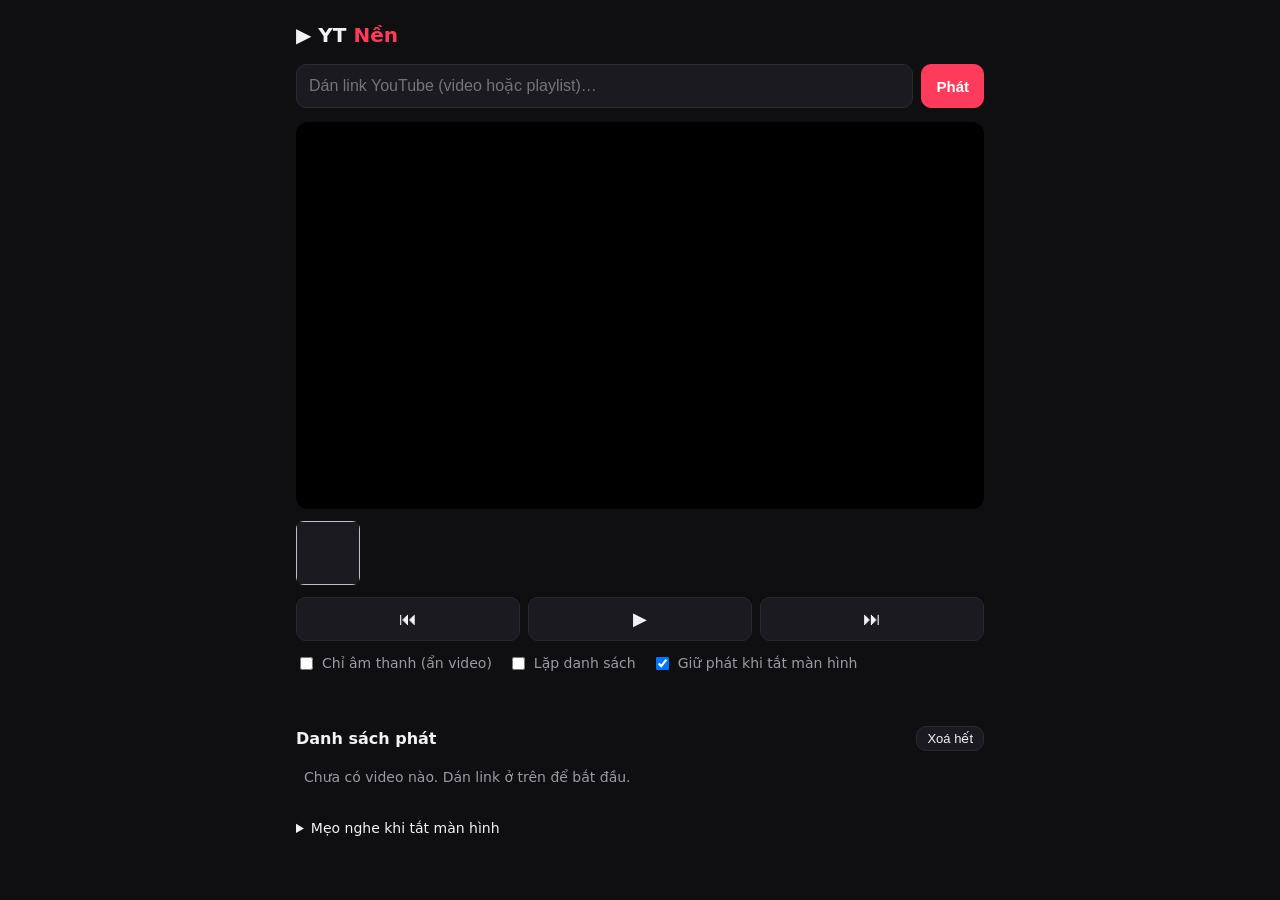
==== ytbg/index.html @ b87d5e04 "Add YT Nền: YouTube web player with background playback Adds a PWA at /ytbg/ that plays YouTube vide" ====
<!doctype html>
<html lang="vi">
<head>
<meta charset="utf-8">
<meta name="viewport" content="width=device-width, initial-scale=1, viewport-fit=cover">
<title>YT Nền</title>
<meta name="theme-color" content="#0f0f12">
<link rel="manifest" href="manifest.webmanifest">
<link rel="icon" href="icon.svg" type="image/svg+xml">
<link rel="apple-touch-icon" href="icon.svg">
<meta name="apple-mobile-web-app-capable" content="yes">
<style>
  :root {
    --bg: #0f0f12; --card: #1a1a20; --text: #f2f2f5; --muted: #9a9aa5;
    --accent: #ff3b5c; --border: #2a2a33;
  }
  * { box-sizing: border-box; }
  body {
    margin: 0; background: var(--bg); color: var(--text);
    font: 15px/1.5 system-ui, -apple-system, "Segoe UI", Roboto, sans-serif;
    padding: env(safe-area-inset-top) 0 env(safe-area-inset-bottom);
  }
  main { max-width: 720px; margin: 0 auto; padding: 16px; }
  h1 { font-size: 20px; margin: 4px 0 14px; }
  h1 span { color: var(--accent); }
  form { display: flex; gap: 8px; }
  input[type=text] {
    flex: 1; min-width: 0; padding: 12px; border-radius: 10px;
    border: 1px solid var(--border); background: var(--card); color: var(--text); font-size: 16px;
  }
  button {
    padding: 10px 14px; border-radius: 10px; border: 1px solid var(--border);
    background: var(--card); color: var(--text); font-size: 15px; cursor: pointer;
  }
  button.primary { background: var(--accent); border-color: var(--accent); color: #fff; font-weight: 600; }
  button:active { transform: scale(.97); }
  .player-wrap {
    margin-top: 14px; position: relative; aspect-ratio: 16/9; background: #000;
    border-radius: 12px; overflow: hidden;
  }
  .player-wrap.audio-only { aspect-ratio: auto; height: 1px; opacity: 0.01; }
  #player, .player-wrap iframe { position: absolute; inset: 0; width: 100%; height: 100%; }
  .now { margin-top: 12px; display: flex; gap: 12px; align-items: center; }
  .now img { width: 64px; height: 64px; object-fit: cover; border-radius: 8px; background: var(--card); }
  .now .t { font-weight: 600; overflow: hidden; text-overflow: ellipsis; display: -webkit-box; -webkit-line-clamp: 2; -webkit-box-orient: vertical; }
  .now .s { color: var(--muted); font-size: 13px; }
  .controls { display: flex; gap: 8px; margin-top: 12px; flex-wrap: wrap; }
  .controls button { flex: 1; min-width: 64px; font-size: 18px; }
  .opts { display: flex; gap: 16px; flex-wrap: wrap; margin-top: 12px; color: var(--muted); font-size: 14px; }
  .opts label { display: flex; align-items: center; gap: 6px; cursor: pointer; }
  .status { margin-top: 10px; font-size: 13px; color: var(--muted); min-height: 20px; }
  .status.on { color: #4ade80; }
  h2 { font-size: 16px; margin: 22px 0 8px; display: flex; justify-content: space-between; align-items: center; }
  ul { list-style: none; padding: 0; margin: 0; }
  li {
    display: flex; align-items: center; gap: 10px; padding: 8px; border-radius: 10px;
    border: 1px solid transparent; cursor: pointer;
  }
  li:hover { background: var(--card); }
  li.cur { border-color: var(--accent); background: var(--card); }
  li img { width: 72px; height: 40px; object-fit: cover; border-radius: 6px; flex: none; }
  li .name { flex: 1; min-width: 0; overflow: hidden; text-overflow: ellipsis; white-space: nowrap; }
  li .x { padding: 4px 10px; font-size: 14px; }
  .empty { color: var(--muted); font-size: 14px; padding: 8px; }
  details { margin-top: 22px; color: var(--muted); font-size: 14px; }
  details summary { cursor: pointer; color: var(--text); }
</style>
</head>
<body>
<main>
  <h1>▶ YT <span>Nền</span></h1>

  <form id="addForm">
    <input id="url" type="text" placeholder="Dán link YouTube (video hoặc playlist)…" autocomplete="off">
    <button class="primary" type="submit">Phát</button>
  </form>

  <div class="player-wrap" id="wrap"><div id="player"></div></div>

  <div class="now" id="now" hidden>
    <img id="nowThumb" alt="">
    <div><div class="t" id="nowTitle"></div><div class="s" id="nowSub"></div></div>
  </div>

  <div class="controls">
    <button id="prev" title="Bài trước">⏮</button>
    <button id="play" title="Phát / Dừng">▶</button>
    <button id="next" title="Bài tiếp">⏭</button>
  </div>

  <div class="opts">
    <label><input type="checkbox" id="audioOnly"> Chỉ âm thanh (ẩn video)</label>
    <label><input type="checkbox" id="loop"> Lặp danh sách</label>
    <label><input type="checkbox" id="keepAlive" checked> Giữ phát khi tắt màn hình</label>
  </div>
  <div class="status" id="status"></div>

  <h2>Danh sách phát <button id="clear" style="font-size:13px;padding:4px 10px">Xoá hết</button></h2>
  <ul id="queue"></ul>

  <details>
    <summary>Mẹo nghe khi tắt màn hình</summary>
    <ul style="list-style:disc;padding-left:20px">
      <li style="display:list-item;cursor:auto">Bấm <b>Phát</b> ít nhất một lần bằng tay trước khi tắt màn hình (trình duyệt yêu cầu thao tác người dùng).</li>
      <li style="display:list-item;cursor:auto">Android: dùng Chrome, Firefox hoặc Samsung Internet. Có thể “Thêm vào màn hình chính” để chạy như app.</li>
      <li style="display:list-item;cursor:auto">Nếu nhạc dừng khi khoá máy, mở lại thanh thông báo / màn hình khoá và bấm ▶ — trang sẽ tự phát tiếp.</li>
      <li style="display:list-item;cursor:auto">iPhone/iPad: Safari thường dừng video nhúng khi khoá máy; bấm ▶ trên màn hình khoá để tiếp tục.</li>
      <li style="display:list-item;cursor:auto">Tắt chế độ tiết kiệm pin cho trình duyệt để tránh bị hệ thống dừng.</li>
    </ul>
  </details>
</main>

<script>
(() => {
  const $ = (id) => document.getElementById(id);
  const store = {
    get(k, d) { try { const v = localStorage.getItem('ytbg:' + k); return v == null ? d : JSON.parse(v); } catch { return d; } },
    set(k, v) { try { localStorage.setItem('ytbg:' + k, JSON.stringify(v)); } catch {} },
  };

  let queue = store.get('queue', []);   // [{id, title}]
  let idx = store.get('idx', 0);
  let player, ready = false, userWantsPlay = false, resumeTimer = null;

  // ---------- Parse link ----------
  function parse(input) {
    input = input.trim();
    if (/^[\w-]{11}$/.test(input)) return { video: input };
    let u;
    try { u = new URL(input.startsWith('http') ? input : 'https://' + input); } catch { return null; }
    const list = u.searchParams.get('list');
    let video = u.searchParams.get('v');
    if (!video) {
      const m = u.pathname.match(/\/(?:shorts|embed|live|v)\/([\w-]{11})/) ||
                (u.hostname.includes('youtu.be') && u.pathname.match(/^\/([\w-]{11})/));
      if (m) video = m[1];
    }
    if (!video && !list) return null;
    return { video, list };
  }

  // ---------- Queue UI ----------
  const thumb = (id) => `https://i.ytimg.com/vi/${id}/mqdefault.jpg`;
  function save() { store.set('queue', queue); store.set('idx', idx); }
  function render() {
    const ul = $('queue');
    ul.innerHTML = '';
    if (!queue.length) { ul.innerHTML = '<div class="empty">Chưa có video nào. Dán link ở trên để bắt đầu.</div>'; }
    queue.forEach((it, i) => {
      const li = document.createElement('li');
      if (i === idx) li.className = 'cur';
      li.innerHTML = `<img src="${thumb(it.id)}" alt=""><span class="name"></span><button class="x" title="Xoá">✕</button>`;
      li.querySelector('.name').textContent = it.title || it.id;
      li.onclick = (e) => {
        if (e.target.classList.contains('x')) { remove(i); return; }
        playIndex(i, true);
      };
      ul.appendChild(li);
    });
    const cur = queue[idx];
    $('now').hidden = !cur;
    if (cur) {
      $('nowThumb').src = thumb(cur.id);
      $('nowTitle').textContent = cur.title || cur.id;
      $('nowSub').textContent = `${idx + 1} / ${queue.length}`;
    }
  }
  function remove(i) {
    queue.splice(i, 1);
    if (i < idx) idx--;
    if (idx >= queue.length) idx = Math.max(0, queue.length - 1);
    save(); render();
  }

  // ---------- Player ----------
  window.onYouTubeIframeAPIReady = () => {
    player = new YT.Player('player', {
      host: 'https://www.youtube-nocookie.com',
      playerVars: { playsinline: 1, rel: 0, modestbranding: 1, autoplay: 0 },
      events: {
        onReady: () => {
          ready = true;
          if (queue[idx]) player.cueVideoById(queue[idx].id);
        },
        onStateChange: onState,
        onError: () => { setStatus('Video lỗi hoặc không cho nhúng — chuyển bài.'); setTimeout(next, 1200); },
      },
    });
  };

  function onState(e) {
    const S = YT.PlayerState;
    if (e.data === S.PLAYING) {
      $('play').textContent = '⏸';
      updateTitle();
      if ('mediaSession' in navigator) navigator.mediaSession.playbackState = 'playing';
      startKeepAlive();
    } else if (e.data === S.PAUSED) {
      $('play').textContent = '▶';
      if ('mediaSession' in navigator) navigator.mediaSession.playbackState = 'paused';
      // Trình duyệt tự dừng khi trang bị ẩn -> phát lại
      if (userWantsPlay && document.hidden && $('keepAlive').checked) scheduleResume();
    } else if (e.data === S.ENDED) {
      next(true);
    }
  }

  function updateTitle() {
    const data = player.getVideoData && player.getVideoData();
    const cur = queue[idx];
    if (data && cur && data.video_id === cur.id && data.title && cur.title !== data.title) {
      cur.title = data.title; cur.author = data.author; save(); render();
    }
    updateMediaSession();
  }

  function playIndex(i, autoplay) {
    if (!queue.length) return;
    idx = (i + queue.length) % queue.length;
    save(); render();
    if (!ready) return;
    if (autoplay) { userWantsPlay = true; unlockAudio(); player.loadVideoById(queue[idx].id); }
    else player.cueVideoById(queue[idx].id);
    updateMediaSession();
  }
  function next(auto) {
    if (!queue.length) return;
    if (idx + 1 >= queue.length && !$('loop').checked && auto === true) { userWantsPlay = false; return; }
    playIndex(idx + 1, true);
  }
  function prev() {
    if (ready && player.getCurrentTime() > 4) { player.seekTo(0, true); return; }
    playIndex(idx - 1, true);
  }
  function toggle() {
    if (!ready || !queue.length) return;
    unlockAudio();
    const st = player.getPlayerState();
    if (st === YT.PlayerState.PLAYING) { userWantsPlay = false; player.pauseVideo(); stopKeepAlive(); }
    else { userWantsPlay = true; player.playVideo(); }
  }

  // ---------- Playlist expansion ----------
  function addPlaylist(listId, startVideo) {
    setStatus('Đang tải playlist…');
    const tmpDiv = document.createElement('div');
    tmpDiv.style.cssText = 'position:absolute;width:1px;height:1px;left:-9999px';
    document.body.appendChild(tmpDiv);
    const tmp = new YT.Player(tmpDiv, {
      host: 'https://www.youtube-nocookie.com',
      playerVars: { listType: 'playlist', list: listId, autoplay: 0 },
      events: {
        onReady: () => {
          let tries = 0;
          const poll = setInterval(() => {
            const ids = tmp.getPlaylist && tmp.getPlaylist();
            if ((ids && ids.length) || ++tries > 20) {
              clearInterval(poll);
              tmp.destroy(); tmpDiv.remove();
              if (!ids || !ids.length) { setStatus('Không đọc được playlist (có thể là riêng tư).'); if (startVideo) addVideos([startVideo]); return; }
              addVideos(ids, startVideo);
              setStatus(`Đã thêm ${ids.length} video từ playlist.`);
            }
          }, 300);
        },
      },
    });
  }
  function addVideos(ids, startAt) {
    const firstNew = queue.length;
    ids.forEach((id) => { if (!queue.some((q) => q.id === id)) queue.push({ id }); });
    const target = queue.findIndex((q) => q.id === (startAt || ids[0]));
    playIndex(target >= 0 ? target : firstNew, true);
  }

  $('addForm').onsubmit = (e) => {
    e.preventDefault();
    const p = parse($('url').value);
    if (!p) { setStatus('Link không hợp lệ.'); return; }
    unlockAudio();
    $('url').value = '';
    if (p.list && ready) addPlaylist(p.list, p.video);
    else addVideos([p.video]);
  };
  $('play').onclick = toggle;
  $('next').onclick = () => next();
  $('prev').onclick = prev;
  $('clear').onclick = () => { if (confirm('Xoá toàn bộ danh sách?')) { queue = []; idx = 0; save(); render(); if (ready) player.stopVideo(); } };

  // ---------- Options ----------
  for (const k of ['audioOnly', 'loop', 'keepAlive']) {
    const el = $(k);
    el.checked = store.get(k, el.checked);
    el.onchange = () => { store.set(k, el.checked); applyOpts(); };
  }
  function applyOpts() {
    $('wrap').classList.toggle('audio-only', $('audioOnly').checked);
    if (!$('keepAlive').checked) stopKeepAlive();
  }

  // ---------- Background playback helpers ----------
  // 1) Âm thanh im lặng chạy song song: giữ cho trang được coi là "đang phát media",
  //    giúp trình duyệt không treo tab và hiện điều khiển trên màn hình khoá.
  let silent;
  function makeSilentWav(seconds = 10, rate = 8000) {
    const n = seconds * rate, buf = new ArrayBuffer(44 + n), v = new DataView(buf);
    const w = (o, s) => [...s].forEach((c, i) => v.setUint8(o + i, c.charCodeAt(0)));
    w(0, 'RIFF'); v.setUint32(4, 36 + n, true); w(8, 'WAVE'); w(12, 'fmt ');
    v.setUint32(16, 16, true); v.setUint16(20, 1, true); v.setUint16(22, 1, true);
    v.setUint32(24, rate, true); v.setUint32(28, rate, true); v.setUint16(32, 1, true); v.setUint16(34, 8, true);
    w(36, 'data'); v.setUint32(40, n, true);
    for (let i = 0; i < n; i++) v.setUint8(44 + i, 128);
    return URL.createObjectURL(new Blob([buf], { type: 'audio/wav' }));
  }
  function unlockAudio() {
    if (!silent) {
      silent = new Audio(makeSilentWav());
      silent.loop = true;
      silent.volume = 0.01;
      silent.setAttribute('playsinline', '');
    }
    if ($('keepAlive').checked) silent.play().catch(() => {});
  }
  function startKeepAlive() { if ($('keepAlive').checked && silent && silent.paused) silent.play().catch(() => {}); }
  function stopKeepAlive() { if (silent) silent.pause(); }

  // 2) Khi trang bị ẩn/khoá màn hình mà YouTube tự dừng -> bấm phát lại.
  function scheduleResume() {
    clearTimeout(resumeTimer);
    let attempts = 0;
    const tryPlay = () => {
      if (!userWantsPlay || !ready) return;
      if (player.getPlayerState() !== YT.PlayerState.PLAYING) {
        player.playVideo();
        if (++attempts < 8) resumeTimer = setTimeout(tryPlay, 500 * attempts);
      }
    };
    resumeTimer = setTimeout(tryPlay, 150);
  }
  document.addEventListener('visibilitychange', () => {
    if (document.hidden && userWantsPlay && $('keepAlive').checked) { startKeepAlive(); scheduleResume(); }
    if (!document.hidden) {
      setStatus(userWantsPlay ? 'Đang phát nền ✓' : '', userWantsPlay);
      if (userWantsPlay && ready && player.getPlayerState() !== YT.PlayerState.PLAYING) player.playVideo();
    }
  });
  window.addEventListener('pagehide', () => { if (userWantsPlay) scheduleResume(); });

  // 3) Media Session: điều khiển trên màn hình khoá / thanh thông báo / tai nghe.
  function updateMediaSession() {
    if (!('mediaSession' in navigator)) return;
    const cur = queue[idx];
    if (!cur) return;
    navigator.mediaSession.metadata = new MediaMetadata({
      title: cur.title || 'YouTube',
      artist: cur.author || 'YT Nền',
      artwork: [
        { src: `https://i.ytimg.com/vi/${cur.id}/mqdefault.jpg`, sizes: '320x180', type: 'image/jpeg' },
        { src: `https://i.ytimg.com/vi/${cur.id}/hqdefault.jpg`, sizes: '480x360', type: 'image/jpeg' },
      ],
    });
  }
  if ('mediaSession' in navigator) {
    const ms = navigator.mediaSession;
    const set = (a, f) => { try { ms.setActionHandler(a, f); } catch {} };
    set('play', () => { userWantsPlay = true; startKeepAlive(); ready && player.playVideo(); });
    set('pause', () => { userWantsPlay = false; ready && player.pauseVideo(); stopKeepAlive(); });
    set('nexttrack', () => next());
    set('previoustrack', prev);
    set('seekbackward', (d) => ready && player.seekTo(Math.max(0, player.getCurrentTime() - (d.seekOffset || 10)), true));
    set('seekforward', (d) => ready && player.seekTo(player.getCurrentTime() + (d.seekOffset || 10), true));
    set('seekto', (d) => ready && player.seekTo(d.seekTime, true));
  }

  // 4) Giữ đồng bộ trạng thái im lặng / thanh tiến trình
  setInterval(() => {
    if (!ready || !userWantsPlay) return;
    try {
      const dur = player.getDuration(), pos = player.getCurrentTime();
      if ('mediaSession' in navigator && navigator.mediaSession.setPositionState && dur > 0) {
        navigator.mediaSession.setPositionState({ duration: dur, position: Math.min(pos, dur), playbackRate: 1 });
      }
    } catch {}
  }, 2000);

  function setStatus(msg, ok) { const s = $('status'); s.textContent = msg; s.classList.toggle('on', !!ok); }

  // ---------- Share target / ?v= ----------
  const qp = new URLSearchParams(location.search);
  const shared = qp.get('v') || qp.get('url') || qp.get('text');
  if (shared) {
    const p = parse(shared.match(/https?:\/\/\S+/)?.[0] || shared);
    if (p && p.video && !queue.some((q) => q.id === p.video)) { queue.push({ id: p.video }); idx = queue.length - 1; save(); }
    history.replaceState(null, '', location.pathname);
  }

  applyOpts();
  render();

  const tag = document.createElement('script');
  tag.src = 'https://www.youtube.com/iframe_api';
  document.head.appendChild(tag);

  if ('serviceWorker' in navigator) navigator.serviceWorker.register('sw.js').catch(() => {});
})();
</script>
</body>
</html>
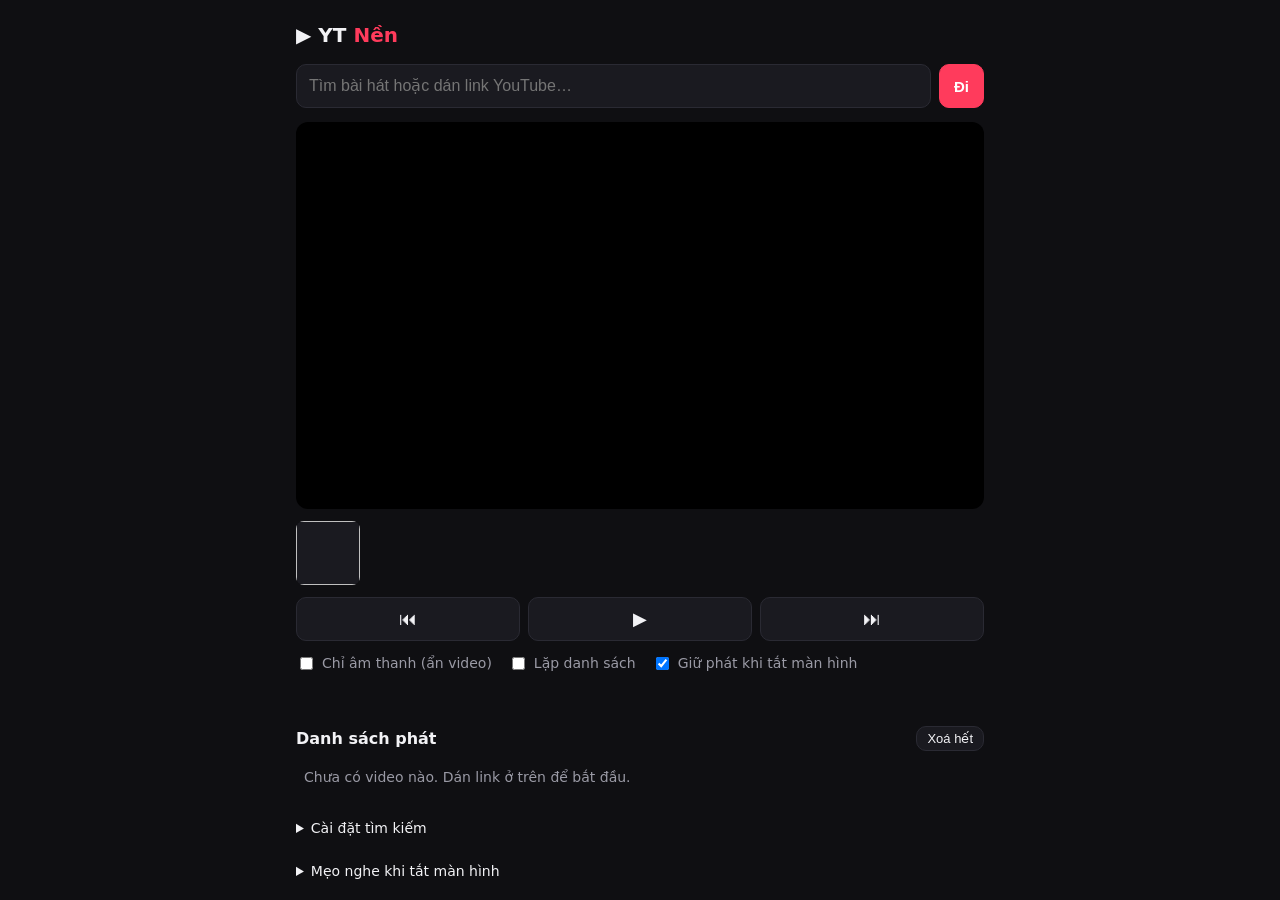
==== commit c2e09427: "YT Nền: search YouTube from the input box Typing text instead of a link now searches YouTube. Withou" ====
--- a/ytbg/index.html
+++ b/ytbg/index.html
@@ -24,7 +24,8 @@
   h1 { font-size: 20px; margin: 4px 0 14px; }
   h1 span { color: var(--accent); }
   form { display: flex; gap: 8px; }
-  input[type=text] {
+  input[type=text], input[type=search] {
+    -webkit-appearance: none; appearance: none; outline-color: var(--accent);
     flex: 1; min-width: 0; padding: 12px; border-radius: 10px;
     border: 1px solid var(--border); background: var(--card); color: var(--text); font-size: 16px;
   }
@@ -62,6 +63,21 @@
   li .name { flex: 1; min-width: 0; overflow: hidden; text-overflow: ellipsis; white-space: nowrap; }
   li .x { padding: 4px 10px; font-size: 14px; }
   .empty { color: var(--muted); font-size: 14px; padding: 8px; }
+  #results { margin-top: 10px; }
+  #results[hidden] { display: none; }
+  .res-head { display: flex; justify-content: space-between; align-items: center; color: var(--muted); font-size: 13px; margin-bottom: 4px; }
+  .res-head button { font-size: 13px; padding: 4px 10px; }
+  #resList { max-height: 60vh; overflow-y: auto; }
+  #resList li { align-items: flex-start; }
+  #resList .th { position: relative; flex: none; }
+  #resList .th img { width: 120px; height: 68px; }
+  #resList .dur { position: absolute; right: 4px; bottom: 4px; background: rgba(0,0,0,.8); color: #fff; font-size: 11px; padding: 0 4px; border-radius: 4px; }
+  #resList .meta { flex: 1; min-width: 0; }
+  #resList .rt { font-size: 14px; overflow: hidden; display: -webkit-box; -webkit-line-clamp: 2; -webkit-box-orient: vertical; }
+  #resList .ra { font-size: 12px; color: var(--muted); }
+  #resList .add { flex: none; padding: 6px 12px; font-size: 16px; }
+  .more { width: 100%; margin-top: 6px; }
+  .settings input { width: 100%; margin-top: 6px; padding: 10px; border-radius: 8px; border: 1px solid var(--border); background: var(--card); color: var(--text); font-size: 14px; }
   details { margin-top: 22px; color: var(--muted); font-size: 14px; }
   details summary { cursor: pointer; color: var(--text); }
 </style>
@@ -71,9 +87,15 @@
   <h1>▶ YT <span>Nền</span></h1>
 
   <form id="addForm">
-    <input id="url" type="text" placeholder="Dán link YouTube (video hoặc playlist)…" autocomplete="off">
-    <button class="primary" type="submit">Phát</button>
+    <input id="url" type="search" enterkeyhint="search" placeholder="Tìm bài hát hoặc dán link YouTube…" autocomplete="off">
+    <button class="primary" type="submit" id="go">Đi</button>
   </form>
+
+  <section id="results" hidden>
+    <div class="res-head"><span id="resInfo"></span><button id="resClose" type="button">Đóng</button></div>
+    <ul id="resList"></ul>
+    <button class="more" id="resMore" type="button" hidden>Xem thêm</button>
+  </section>
 
   <div class="player-wrap" id="wrap"><div id="player"></div></div>
 
@@ -97,6 +119,14 @@
 
   <h2>Danh sách phát <button id="clear" style="font-size:13px;padding:4px 10px">Xoá hết</button></h2>
   <ul id="queue"></ul>
+
+  <details class="settings">
+    <summary>Cài đặt tìm kiếm</summary>
+    <p>Mặc định trang tìm qua các máy chủ công khai miễn phí (Piped/Invidious). Đôi khi chúng chậm hoặc lỗi.
+      Muốn ổn định hơn, hãy dán <b>YouTube Data API key</b> của bạn (tạo miễn phí tại console.cloud.google.com → bật “YouTube Data API v3” → Credentials → API key).
+      Key chỉ lưu trên máy này.</p>
+    <input id="apiKey" type="text" placeholder="YouTube API key (không bắt buộc)" autocomplete="off" spellcheck="false">
+  </details>
 
   <details>
     <summary>Mẹo nghe khi tắt màn hình</summary>
@@ -275,13 +305,159 @@
 
   $('addForm').onsubmit = (e) => {
     e.preventDefault();
-    const p = parse($('url').value);
-    if (!p) { setStatus('Link không hợp lệ.'); return; }
+    const text = $('url').value.trim();
+    if (!text) return;
     unlockAudio();
+    const p = parse(text);
+    if (!p) { $('url').blur(); search(text); return; }
     $('url').value = '';
     if (p.list && ready) addPlaylist(p.list, p.video);
     else addVideos([p.video]);
   };
+
+  // ---------- Search ----------
+  // Kết quả chuẩn hoá: {id, title, author, dur (giây hoặc null)}
+  const PIPED = ['https://pipedapi.kavin.rocks', 'https://api.piped.private.coffee', 'https://pipedapi.adminforge.de', 'https://pipedapi.r4fo.com'];
+  const INVID = ['https://inv.nadeko.net', 'https://invidious.nerdvpn.de', 'https://iv.ggtyler.dev', 'https://invidious.privacyredirect.com'];
+  let sState = null; // {q, next, backend, page}
+
+  async function getJSON(url, ms = 7000) {
+    const ctl = new AbortController();
+    const t = setTimeout(() => ctl.abort(), ms);
+    try {
+      const r = await fetch(url, { signal: ctl.signal });
+      if (!r.ok) throw new Error('HTTP ' + r.status);
+      return await r.json();
+    } finally { clearTimeout(t); }
+  }
+  const parseISODur = (s) => {
+    const m = /PT(?:(\d+)H)?(?:(\d+)M)?(?:(\d+)S)?/.exec(s || '');
+    return m ? (+m[1] || 0) * 3600 + (+m[2] || 0) * 60 + (+m[3] || 0) : null;
+  };
+  const fmtDur = (s) => {
+    if (s == null || s < 0) return '';
+    if (s === 0) return 'LIVE';
+    const h = Math.floor(s / 3600), m = Math.floor(s % 3600 / 60), ss = String(s % 60).padStart(2, '0');
+    return h ? `${h}:${String(m).padStart(2, '0')}:${ss}` : `${m}:${ss}`;
+  };
+  const decode = (s) => { const d = document.createElement('textarea'); d.innerHTML = s || ''; return d.value; };
+
+  const backends = {
+    async youtube(q, next) {
+      const key = $('apiKey').value.trim();
+      const u = new URL('https://www.googleapis.com/youtube/v3/search');
+      Object.entries({ part: 'snippet', type: 'video', maxResults: 20, q, key, ...(next ? { pageToken: next } : {}) })
+        .forEach(([k, v]) => u.searchParams.set(k, v));
+      const d = await getJSON(u);
+      const items = d.items.map((it) => ({ id: it.id.videoId, title: decode(it.snippet.title), author: decode(it.snippet.channelTitle), dur: null }));
+      try { // lấy thời lượng
+        const v = await getJSON(`https://www.googleapis.com/youtube/v3/videos?part=contentDetails&id=${items.map((i) => i.id).join(',')}&key=${encodeURIComponent(key)}`);
+        const map = Object.fromEntries(v.items.map((x) => [x.id, parseISODur(x.contentDetails.duration)]));
+        items.forEach((i) => { i.dur = map[i.id] ?? null; });
+      } catch {}
+      return { items, next: d.nextPageToken || null };
+    },
+    async piped(q, next, base) {
+      const d = next
+        ? await getJSON(`${base}/nextpage/search?q=${encodeURIComponent(q)}&filter=videos&nextpage=${encodeURIComponent(next)}`)
+        : await getJSON(`${base}/search?q=${encodeURIComponent(q)}&filter=videos`);
+      const items = (d.items || []).filter((i) => i.url && i.url.includes('v=')).map((i) => ({
+        id: new URL(i.url, 'https://x').searchParams.get('v'), title: i.title, author: i.uploaderName, dur: i.duration ?? null,
+      }));
+      if (!items.length && !next) throw new Error('empty');
+      return { items, next: d.nextpage || null };
+    },
+    async invidious(q, page, base) {
+      page = page || 1;
+      const d = await getJSON(`${base}/api/v1/search?q=${encodeURIComponent(q)}&type=video&page=${page}`);
+      const items = d.filter((i) => i.type === 'video').map((i) => ({ id: i.videoId, title: i.title, author: i.author, dur: i.lengthSeconds ?? null }));
+      if (!items.length && page === 1) throw new Error('empty');
+      return { items, next: items.length ? page + 1 : null };
+    },
+  };
+
+  // Thứ tự thử: API key (nếu có) → máy chủ hoạt động lần trước → các máy chủ còn lại
+  function candidates() {
+    const list = [];
+    if ($('apiKey').value.trim()) list.push({ kind: 'youtube' });
+    PIPED.forEach((b) => list.push({ kind: 'piped', base: b }));
+    INVID.forEach((b) => list.push({ kind: 'invidious', base: b }));
+    const last = store.get('lastBackend', null);
+    if (last) {
+      const i = list.findIndex((c) => c.kind === last.kind && c.base === last.base);
+      if (i > 0 && list[0].kind !== 'youtube') list.unshift(...list.splice(i, 1));
+    }
+    return list;
+  }
+
+  async function search(q, more) {
+    const info = $('resInfo'), ul = $('resList');
+    $('results').hidden = false;
+    $('resMore').hidden = true;
+    if (!more) { ul.innerHTML = ''; sState = { q }; }
+    info.textContent = `Đang tìm “${q}”…`;
+    $('go').disabled = true;
+    const tries = more ? [sState.backend] : candidates();
+    let res = null, lastErr;
+    for (const c of tries) {
+      try {
+        res = await backends[c.kind](q, more ? sState.next : null, c.base);
+        sState.backend = c;
+        store.set('lastBackend', c);
+        break;
+      } catch (err) { lastErr = err; }
+    }
+    $('go').disabled = false;
+    if (!res) {
+      info.textContent = $('apiKey').value.trim()
+        ? 'Không tìm được (kiểm tra lại API key hoặc thử lại sau).'
+        : 'Các máy chủ tìm kiếm miễn phí đang bận. Thử lại sau, hoặc thêm API key trong “Cài đặt tìm kiếm”.';
+      console.warn(lastErr);
+      return;
+    }
+    sState.next = res.next;
+    res.items.forEach((it) => ul.appendChild(resultRow(it)));
+    info.textContent = `Kết quả cho “${q}”`;
+    $('resMore').hidden = !res.next;
+  }
+
+  function resultRow(it) {
+    const li = document.createElement('li');
+    li.innerHTML = `<div class="th"><img loading="lazy" alt=""><span class="dur"></span></div>
+      <div class="meta"><div class="rt"></div><div class="ra"></div></div>
+      <button class="add" title="Thêm vào danh sách">＋</button>`;
+    li.querySelector('img').src = thumb(it.id);
+    const d = fmtDur(it.dur);
+    const dur = li.querySelector('.dur');
+    if (d) dur.textContent = d; else dur.remove();
+    li.querySelector('.rt').textContent = it.title || it.id;
+    li.querySelector('.ra').textContent = it.author || '';
+    li.onclick = (e) => {
+      unlockAudio();
+      const add = e.target.closest('.add');
+      addItem(it, !add);
+      if (!add) $('wrap').scrollIntoView({ behavior: 'smooth', block: 'start' });
+      if (add) { add.textContent = '✓'; add.disabled = true; setStatus('Đã thêm vào danh sách.'); }
+    };
+    return li;
+  }
+
+  // Thêm 1 video (từ kết quả tìm) — playNow: phát ngay, ngược lại xếp hàng
+  function addItem(it, playNow) {
+    let i = queue.findIndex((q) => q.id === it.id);
+    if (i < 0) {
+      const entry = { id: it.id, title: it.title, author: it.author };
+      if (playNow && queue.length) { i = idx + 1; queue.splice(i, 0, entry); }
+      else { queue.push(entry); i = queue.length - 1; }
+    }
+    if (playNow) playIndex(i, true);
+    else { if (queue.length === 1) playIndex(0, false); save(); render(); }
+  }
+
+  $('resClose').onclick = () => { $('results').hidden = true; };
+  $('resMore').onclick = () => sState && search(sState.q, true);
+  $('apiKey').value = store.get('apiKey', '');
+  $('apiKey').onchange = () => store.set('apiKey', $('apiKey').value.trim());
   $('play').onclick = toggle;
   $('next').onclick = () => next();
   $('prev').onclick = prev;
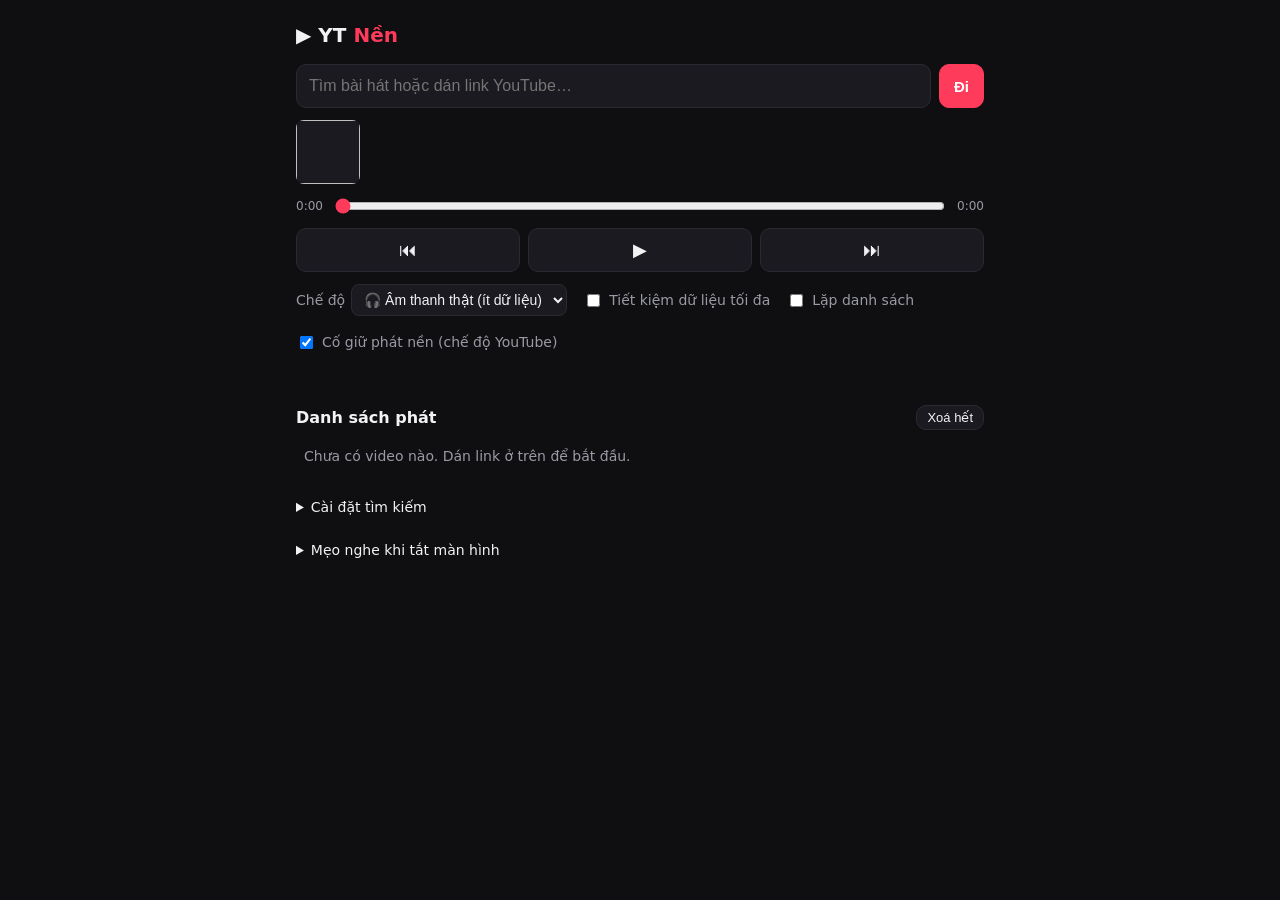
==== commit 630dd2f8: "YT Nền: real audio mode via public Piped/Invidious servers New default mode fetches just the audio s" ====
--- a/ytbg/index.html
+++ b/ytbg/index.html
@@ -77,6 +77,9 @@
   #resList .ra { font-size: 12px; color: var(--muted); }
   #resList .add { flex: none; padding: 6px 12px; font-size: 16px; }
   .more { width: 100%; margin-top: 6px; }
+  .seek { display: flex; align-items: center; gap: 10px; margin-top: 12px; font-size: 12px; color: var(--muted); font-variant-numeric: tabular-nums; }
+  .seek input { flex: 1; min-width: 0; accent-color: var(--accent); }
+  select { padding: 6px 8px; border-radius: 8px; border: 1px solid var(--border); background: var(--card); color: var(--text); font-size: 14px; }
   .settings input { width: 100%; margin-top: 6px; padding: 10px; border-radius: 8px; border: 1px solid var(--border); background: var(--card); color: var(--text); font-size: 14px; }
   details { margin-top: 22px; color: var(--muted); font-size: 14px; }
   details summary { cursor: pointer; color: var(--text); }
@@ -104,6 +107,12 @@
     <div><div class="t" id="nowTitle"></div><div class="s" id="nowSub"></div></div>
   </div>
 
+  <div class="seek">
+    <span id="tCur">0:00</span>
+    <input type="range" id="seek" min="0" max="1000" value="0" aria-label="Tua">
+    <span id="tDur">0:00</span>
+  </div>
+
   <div class="controls">
     <button id="prev" title="Bài trước">⏮</button>
     <button id="play" title="Phát / Dừng">▶</button>
@@ -111,9 +120,16 @@
   </div>
 
   <div class="opts">
-    <label><input type="checkbox" id="audioOnly"> Chỉ âm thanh (ẩn video)</label>
+    <label>Chế độ
+      <select id="mode">
+        <option value="audio">🎧 Âm thanh thật (ít dữ liệu)</option>
+        <option value="hidden">YouTube – ẩn video</option>
+        <option value="video">YouTube – xem video</option>
+      </select>
+    </label>
+    <label><input type="checkbox" id="saver"> Tiết kiệm dữ liệu tối đa</label>
     <label><input type="checkbox" id="loop"> Lặp danh sách</label>
-    <label><input type="checkbox" id="keepAlive" checked> Giữ phát khi tắt màn hình</label>
+    <label><input type="checkbox" id="keepAlive" checked> Cố giữ phát nền (chế độ YouTube)</label>
   </div>
   <div class="status" id="status"></div>
 
@@ -134,7 +150,8 @@
       <li style="display:list-item;cursor:auto">Bấm <b>Phát</b> ít nhất một lần bằng tay trước khi tắt màn hình (trình duyệt yêu cầu thao tác người dùng).</li>
       <li style="display:list-item;cursor:auto">Android: dùng Chrome, Firefox hoặc Samsung Internet. Có thể “Thêm vào màn hình chính” để chạy như app.</li>
       <li style="display:list-item;cursor:auto">Nếu nhạc dừng khi khoá máy, mở lại thanh thông báo / màn hình khoá và bấm ▶ — trang sẽ tự phát tiếp.</li>
-      <li style="display:list-item;cursor:auto">iPhone/iPad: Safari thường dừng video nhúng khi khoá máy; bấm ▶ trên màn hình khoá để tiếp tục.</li>
+      <li style="display:list-item;cursor:auto">Chế độ <b>🎧 Âm thanh thật</b> phát nền ổn định nhất (kể cả iPhone) và tốn ít dữ liệu nhất (~50–60 MB/giờ, ~25 MB/giờ khi bật “Tiết kiệm dữ liệu tối đa”). Nó dùng máy chủ công cộng Piped/Invidious; nếu máy chủ lỗi, trang tự chuyển sang phát qua YouTube cho bài đó.</li>
+      <li style="display:list-item;cursor:auto">iPhone/iPad ở chế độ YouTube: Safari thường dừng video nhúng khi khoá máy; bấm ▶ trên màn hình khoá để tiếp tục.</li>
       <li style="display:list-item;cursor:auto">Tắt chế độ tiết kiệm pin cho trình duyệt để tránh bị hệ thống dừng.</li>
     </ul>
   </details>
@@ -203,6 +220,38 @@
   }
 
   // ---------- Player ----------
+  // Hai bộ phát dùng chung giao diện: 'yt' = YouTube nhúng, 'audio' = <audio> lấy luồng âm thanh qua Piped/Invidious.
+  let mode = store.get('mode', store.get('audioOnly', false) ? 'hidden' : 'audio');
+  let using = mode === 'audio' ? 'audio' : 'yt';   // bộ phát của bài hiện tại (có thể dự phòng sang 'yt')
+  let loadToken = 0;          // huỷ các lần tải cũ khi chuyển bài nhanh
+  let audioLoadedId = null;   // id bài đang nạp trong <audio>
+  let audioSrcInfo = null;    // {id, key, time} nguồn đang phát
+  let probing = false;        // đang thử nguồn, bỏ qua lỗi tạm
+
+  const audio = new Audio();
+  audio.preload = 'auto';
+  audio.setAttribute('playsinline', '');
+
+  const ytE = {
+    playing: () => ready && player.getPlayerState() === YT.PlayerState.PLAYING,
+    play: () => { if (ready) player.playVideo(); },
+    pause: () => { if (ready) player.pauseVideo(); },
+    time: () => (ready && player.getCurrentTime()) || 0,
+    dur: () => (ready && player.getDuration()) || 0,
+    seek: (t) => { if (ready) player.seekTo(t, true); },
+    stop: () => { try { if (ready) player.stopVideo(); } catch {} },
+  };
+  const auE = {
+    playing: () => !!audioLoadedId && !audio.paused && !audio.ended,
+    play: () => { if (!audioLoadedId) playIndex(idx, true); else audio.play().catch(() => {}); },
+    pause: () => audio.pause(),
+    time: () => audio.currentTime || 0,
+    dur: () => (isFinite(audio.duration) && audio.duration) || (queue[idx] && queue[idx].dur) || 0,
+    seek: (t) => { try { audio.currentTime = t; } catch {} },
+    stop: () => { audio.pause(); audioLoadedId = null; audioSrcInfo = null; },
+  };
+  const eng = () => (using === 'audio' ? auE : ytE);
+
   window.onYouTubeIframeAPIReady = () => {
     player = new YT.Player('player', {
       host: 'https://www.youtube-nocookie.com',
@@ -210,13 +259,41 @@
       events: {
         onReady: () => {
           ready = true;
-          if (queue[idx]) player.cueVideoById(queue[idx].id);
+          if (using === 'yt' && queue[idx]) player.cueVideoById(queue[idx].id);
         },
-        onStateChange: onState,
-        onError: () => { setStatus('Video lỗi hoặc không cho nhúng — chuyển bài.'); setTimeout(next, 1200); },
+        onStateChange: (e) => { if (using === 'yt') onState(e); },
+        onError: () => {
+          if (using !== 'yt') return;
+          setStatus('Video lỗi hoặc không cho nhúng — chuyển bài.'); setTimeout(next, 1200);
+        },
       },
     });
   };
+
+  // Sự kiện của <audio>
+  audio.addEventListener('playing', () => {
+    if (using !== 'audio' || audio.src === silentUrl) return;
+    $('play').textContent = '⏸';
+    if ('mediaSession' in navigator) navigator.mediaSession.playbackState = 'playing';
+    prefetchNext();
+  });
+  audio.addEventListener('pause', () => {
+    if (using !== 'audio' || probing) return;
+    $('play').textContent = '▶';
+    if ('mediaSession' in navigator) navigator.mediaSession.playbackState = 'paused';
+  });
+  audio.addEventListener('ended', () => { if (using === 'audio') next(true); });
+  audio.addEventListener('timeupdate', () => { if (audioSrcInfo) audioSrcInfo.time = audio.currentTime; });
+  audio.addEventListener('error', () => {
+    // Link hết hạn / máy chủ ngắt giữa chừng -> thử máy chủ khác, phát tiếp từ chỗ cũ
+    if (using !== 'audio' || probing || !audioSrcInfo || audioSrcInfo.id !== (queue[idx] && queue[idx].id)) return;
+    const { id, key, time } = audioSrcInfo;
+    setStatus('Mất kết nối máy chủ âm thanh — đang thử máy chủ khác…');
+    const token = ++loadToken;
+    loadAudio(id, token, true, time || 0, new Set([key])).then((ok) => {
+      if (!ok && token === loadToken) fallbackYT(id, true, time || 0);
+    });
+  });
 
   function onState(e) {
     const S = YT.PlayerState;
@@ -244,31 +321,158 @@
     updateMediaSession();
   }
 
-  function playIndex(i, autoplay) {
+  async function playIndex(i, autoplay, startAt = 0) {
     if (!queue.length) return;
     idx = (i + queue.length) % queue.length;
     save(); render();
+    const id = queue[idx].id;
+    const token = ++loadToken;
+    if (autoplay) userWantsPlay = true;
+    updateMediaSession();
+    if (mode !== 'audio') { useYT(id, autoplay, startAt); return; }
+
+    ytE.stop();
+    using = 'audio';
+    stopKeepAlive();
+    applyOpts();
+    audio.pause();
+    audioLoadedId = null;
+    if (!autoplay) { $('play').textContent = '▶'; return; } // chỉ nạp khi bấm phát
+    setStatus('Đang lấy âm thanh…');
+    const ok = await loadAudio(id, token, true, startAt);
+    if (!ok && token === loadToken) fallbackYT(id, true, startAt);
+  }
+
+  function useYT(id, autoplay, startAt = 0) {
+    if (using === 'audio') auE.stop();
+    using = 'yt';
+    applyOpts();
     if (!ready) return;
-    if (autoplay) { userWantsPlay = true; unlockAudio(); player.loadVideoById(queue[idx].id); }
-    else player.cueVideoById(queue[idx].id);
-    updateMediaSession();
-  }
+    if (autoplay) { unlockAudio(); player.loadVideoById({ videoId: id, startSeconds: startAt }); }
+    else player.cueVideoById({ videoId: id, startSeconds: startAt });
+  }
+  function fallbackYT(id, autoplay, startAt) {
+    setStatus('Máy chủ âm thanh không phản hồi — đang phát qua YouTube cho bài này.');
+    useYT(id, autoplay, startAt);
+  }
+
   function next(auto) {
     if (!queue.length) return;
     if (idx + 1 >= queue.length && !$('loop').checked && auto === true) { userWantsPlay = false; return; }
     playIndex(idx + 1, true);
   }
   function prev() {
-    if (ready && player.getCurrentTime() > 4) { player.seekTo(0, true); return; }
+    if (eng().time() > 4) { eng().seek(0); return; }
     playIndex(idx - 1, true);
   }
   function toggle() {
-    if (!ready || !queue.length) return;
+    if (!queue.length) return;
+    const playing = eng().playing();
     unlockAudio();
-    const st = player.getPlayerState();
-    if (st === YT.PlayerState.PLAYING) { userWantsPlay = false; player.pauseVideo(); stopKeepAlive(); }
-    else { userWantsPlay = true; player.playVideo(); }
-  }
+    if (playing) { userWantsPlay = false; eng().pause(); stopKeepAlive(); }
+    else { userWantsPlay = true; eng().play(); }
+  }
+
+  // ---------- Âm thanh thật qua Piped / Invidious ----------
+  const canPlay = (mime) => !!mime && audio.canPlayType(mime) !== '';
+  function pickAudio(list) {
+    const ok = list.filter((a) => a.url && canPlay(a.mime));
+    if (!ok.length) return null;
+    if ($('saver').checked) return ok.sort((a, b) => a.bitrate - b.bitrate)[0];
+    // mặc định: m4a (AAC ~128 kbps) — tương thích tốt nhất, cả iPhone
+    const mp4 = ok.filter((a) => a.mime.startsWith('audio/mp4'));
+    const pool = mp4.length ? mp4 : ok;
+    return pool.sort((a, b) => b.bitrate - a.bitrate)[0];
+  }
+  async function fetchStream(c, id) {
+    if (c.kind === 'piped') {
+      const d = await getJSON(`${c.base}/streams/${id}`, 9000);
+      const list = (d.audioStreams || [])
+        .filter((a) => !a.audioTrackType || a.audioTrackType === 'ORIGINAL')
+        .map((a) => ({ url: a.url, mime: a.codec ? `${a.mimeType}; codecs="${a.codec}"` : a.mimeType, bitrate: a.bitrate || 0 }));
+      const best = pickAudio(list);
+      if (!best) throw new Error('no audio');
+      return { ...best, title: d.title, author: d.uploader, dur: d.duration };
+    }
+    const d = await getJSON(`${c.base}/api/v1/videos/${id}?local=true`, 9000);
+    const list = (d.adaptiveFormats || [])
+      .filter((f) => (f.type || '').startsWith('audio/') && (!f.audioTrack || f.audioTrack.audioIsDefault !== false))
+      .map((f) => ({ url: new URL(f.url, c.base).href, mime: f.type, bitrate: +f.bitrate || 0 }));
+    const best = pickAudio(list);
+    if (!best) throw new Error('no audio');
+    return { ...best, title: d.title, author: d.author, dur: d.lengthSeconds };
+  }
+  function audioCandidates() {
+    const list = [...PIPED.map((b) => ({ kind: 'piped', base: b })), ...INVID.map((b) => ({ kind: 'invidious', base: b }))];
+    const last = store.get('lastAudioBackend', null);
+    const i = last ? list.findIndex((c) => c.base === last.base) : -1;
+    if (i > 0) list.unshift(...list.splice(i, 1));
+    return list;
+  }
+  // Thử gán src và chờ trình duyệt xác nhận phát được
+  function tryAudioSrc(url, autoplay) {
+    return new Promise((resolve) => {
+      let done = false;
+      const finish = (ok) => {
+        if (done) return; done = true; clearTimeout(t);
+        ['loadedmetadata', 'playing', 'error'].forEach((ev, k) => audio.removeEventListener(ev, k < 2 ? onOk : onErr));
+        resolve(ok);
+      };
+      const onOk = () => finish(true), onErr = () => finish(false);
+      audio.addEventListener('loadedmetadata', onOk);
+      audio.addEventListener('playing', onOk);
+      audio.addEventListener('error', onErr);
+      const t = setTimeout(() => finish(false), 12000);
+      audio.src = url;
+      if (autoplay) audio.play().catch((e) => { if (e.name === 'NotSupportedError') finish(false); });
+      else audio.load();
+    });
+  }
+  const prefetch = new Map(); // id -> {key, s, t}
+  async function loadAudio(id, token, autoplay, startAt = 0, skip = new Set()) {
+    probing = true;
+    try {
+      for (const c of audioCandidates()) {
+        const key = c.base;
+        if (skip.has(key)) continue;
+        let s;
+        const pf = prefetch.get(id);
+        try {
+          s = pf && pf.key === key && Date.now() - pf.t < 3600e3 ? pf.s : await fetchStream(c, id);
+        } catch { continue; }
+        if (token !== loadToken) return true; // đã chuyển sang bài khác
+        if (!(await tryAudioSrc(s.url, autoplay))) { prefetch.delete(id); continue; }
+        if (token !== loadToken) return true;
+        audioLoadedId = id;
+        audioSrcInfo = { id, key, time: startAt };
+        store.set('lastAudioBackend', c);
+        if (startAt) auE.seek(startAt);
+        const cur = queue[idx];
+        if (cur && cur.id === id) {
+          let changed = false;
+          if (s.title && !cur.title) { cur.title = s.title; changed = true; }
+          if (s.author && !cur.author) { cur.author = s.author; changed = true; }
+          if (s.dur) cur.dur = s.dur;
+          if (changed) { save(); render(); updateMediaSession(); }
+        }
+        setStatus(`🎧 Âm thanh thật · ${Math.round(s.bitrate / 1000)} kbps · qua ${new URL(c.base).hostname}`, true);
+        prefetchNext();
+        return true;
+      }
+      return false;
+    } finally { probing = false; }
+  }
+  // Lấy trước link bài kế tiếp để chuyển bài khi tắt màn hình không bị khựng
+  function prefetchNext() {
+    const n = queue[idx + 1] || ($('loop').checked ? queue[0] : null);
+    if (!n || !audioSrcInfo || prefetch.has(n.id) || prefetching.has(n.id)) return;
+    const c = audioCandidates().find((x) => x.base === audioSrcInfo.key);
+    if (!c) return;
+    prefetching.add(n.id);
+    fetchStream(c, n.id).then((s) => prefetch.set(n.id, { key: c.base, s, t: Date.now() }))
+      .catch(() => {}).finally(() => prefetching.delete(n.id));
+  }
+  const prefetching = new Set();
 
   // ---------- Playlist expansion ----------
   function addPlaylist(listId, startVideo) {
@@ -461,18 +665,51 @@
   $('play').onclick = toggle;
   $('next').onclick = () => next();
   $('prev').onclick = prev;
-  $('clear').onclick = () => { if (confirm('Xoá toàn bộ danh sách?')) { queue = []; idx = 0; save(); render(); if (ready) player.stopVideo(); } };
+  $('clear').onclick = () => {
+    if (!confirm('Xoá toàn bộ danh sách?')) return;
+    queue = []; idx = 0; save(); render(); userWantsPlay = false; ytE.stop(); auE.stop(); stopKeepAlive();
+  };
 
   // ---------- Options ----------
-  for (const k of ['audioOnly', 'loop', 'keepAlive']) {
+  for (const k of ['saver', 'loop', 'keepAlive']) {
     const el = $(k);
     el.checked = store.get(k, el.checked);
-    el.onchange = () => { store.set(k, el.checked); applyOpts(); };
-  }
+    el.onchange = () => { store.set(k, el.checked); applyOpts(); if (k === 'saver') prefetch.clear(); };
+  }
+  $('mode').value = mode;
+  $('mode').onchange = () => {
+    const was = userWantsPlay && eng().playing(), t = eng().time();
+    mode = $('mode').value;
+    store.set('mode', mode);
+    if (!queue[idx]) { using = mode === 'audio' ? 'audio' : 'yt'; applyOpts(); return; }
+    unlockAudio();
+    if ((mode === 'audio') !== (using === 'audio')) playIndex(idx, was, t); // đổi bộ phát, giữ vị trí
+    else applyOpts();
+  };
   function applyOpts() {
-    $('wrap').classList.toggle('audio-only', $('audioOnly').checked);
-    if (!$('keepAlive').checked) stopKeepAlive();
-  }
+    $('wrap').classList.toggle('audio-only', mode !== 'video');
+    $('wrap').hidden = using === 'audio';
+    if (!$('keepAlive').checked || using === 'audio') stopKeepAlive();
+  }
+
+  // ---------- Thanh tua ----------
+  let seeking = false;
+  const clock = (s) => fmtDur(Math.floor(s) || 0).replace('LIVE', '0:00');
+  $('seek').addEventListener('input', () => {
+    seeking = true;
+    $('tCur').textContent = clock($('seek').value / 1000 * eng().dur());
+  });
+  $('seek').addEventListener('change', () => {
+    eng().seek($('seek').value / 1000 * eng().dur());
+    seeking = false;
+  });
+  setInterval(() => {
+    if (seeking) return;
+    const d = eng().dur(), t = eng().time();
+    $('seek').value = d ? Math.round(t / d * 1000) : 0;
+    $('tCur').textContent = clock(t);
+    $('tDur').textContent = clock(d);
+  }, 500);
 
   // ---------- Background playback helpers ----------
   // 1) Âm thanh im lặng chạy song song: giữ cho trang được coi là "đang phát media",
@@ -488,16 +725,24 @@
     for (let i = 0; i < n; i++) v.setUint8(44 + i, 128);
     return URL.createObjectURL(new Blob([buf], { type: 'audio/wav' }));
   }
+  let silentUrl, audioPrimed = false;
   function unlockAudio() {
+    if (!silentUrl) silentUrl = makeSilentWav();
+    // iPhone: thẻ <audio> phải được phát một lần trong thao tác chạm thì sau này mới tự phát được (khi chuyển bài, khoá máy)
+    if (!audioPrimed && mode === 'audio') {
+      audioPrimed = true;
+      if (!audio.src) { audio.src = silentUrl; audio.play().then(() => { if (!audioLoadedId) audio.pause(); }).catch(() => {}); }
+    }
+    if (using !== 'yt' || !$('keepAlive').checked) return;
     if (!silent) {
-      silent = new Audio(makeSilentWav());
+      silent = new Audio(silentUrl);
       silent.loop = true;
       silent.volume = 0.01;
       silent.setAttribute('playsinline', '');
     }
-    if ($('keepAlive').checked) silent.play().catch(() => {});
-  }
-  function startKeepAlive() { if ($('keepAlive').checked && silent && silent.paused) silent.play().catch(() => {}); }
+    silent.play().catch(() => {});
+  }
+  function startKeepAlive() { if (using === 'yt' && $('keepAlive').checked && silent && silent.paused) silent.play().catch(() => {}); }
   function stopKeepAlive() { if (silent) silent.pause(); }
 
   // 2) Khi trang bị ẩn/khoá màn hình mà YouTube tự dừng -> bấm phát lại.
@@ -505,7 +750,7 @@
     clearTimeout(resumeTimer);
     let attempts = 0;
     const tryPlay = () => {
-      if (!userWantsPlay || !ready) return;
+      if (!userWantsPlay || !ready || using !== 'yt') return;
       if (player.getPlayerState() !== YT.PlayerState.PLAYING) {
         player.playVideo();
         if (++attempts < 8) resumeTimer = setTimeout(tryPlay, 500 * attempts);
@@ -514,13 +759,11 @@
     resumeTimer = setTimeout(tryPlay, 150);
   }
   document.addEventListener('visibilitychange', () => {
+    if (using !== 'yt') return; // <audio> tự phát nền, không cần mẹo
     if (document.hidden && userWantsPlay && $('keepAlive').checked) { startKeepAlive(); scheduleResume(); }
-    if (!document.hidden) {
-      setStatus(userWantsPlay ? 'Đang phát nền ✓' : '', userWantsPlay);
-      if (userWantsPlay && ready && player.getPlayerState() !== YT.PlayerState.PLAYING) player.playVideo();
-    }
+    if (!document.hidden && userWantsPlay && ready && !ytE.playing()) player.playVideo();
   });
-  window.addEventListener('pagehide', () => { if (userWantsPlay) scheduleResume(); });
+  window.addEventListener('pagehide', () => { if (userWantsPlay && using === 'yt') scheduleResume(); });
 
   // 3) Media Session: điều khiển trên màn hình khoá / thanh thông báo / tai nghe.
   function updateMediaSession() {
@@ -539,20 +782,20 @@
   if ('mediaSession' in navigator) {
     const ms = navigator.mediaSession;
     const set = (a, f) => { try { ms.setActionHandler(a, f); } catch {} };
-    set('play', () => { userWantsPlay = true; startKeepAlive(); ready && player.playVideo(); });
-    set('pause', () => { userWantsPlay = false; ready && player.pauseVideo(); stopKeepAlive(); });
+    set('play', () => { userWantsPlay = true; startKeepAlive(); eng().play(); });
+    set('pause', () => { userWantsPlay = false; eng().pause(); stopKeepAlive(); });
     set('nexttrack', () => next());
     set('previoustrack', prev);
-    set('seekbackward', (d) => ready && player.seekTo(Math.max(0, player.getCurrentTime() - (d.seekOffset || 10)), true));
-    set('seekforward', (d) => ready && player.seekTo(player.getCurrentTime() + (d.seekOffset || 10), true));
-    set('seekto', (d) => ready && player.seekTo(d.seekTime, true));
-  }
-
-  // 4) Giữ đồng bộ trạng thái im lặng / thanh tiến trình
+    set('seekbackward', (d) => eng().seek(Math.max(0, eng().time() - (d.seekOffset || 10))));
+    set('seekforward', (d) => eng().seek(eng().time() + (d.seekOffset || 10)));
+    set('seekto', (d) => eng().seek(d.seekTime));
+  }
+
+  // 4) Đồng bộ thanh tiến trình trên màn hình khoá
   setInterval(() => {
-    if (!ready || !userWantsPlay) return;
+    if (!userWantsPlay) return;
     try {
-      const dur = player.getDuration(), pos = player.getCurrentTime();
+      const dur = eng().dur(), pos = eng().time();
       if ('mediaSession' in navigator && navigator.mediaSession.setPositionState && dur > 0) {
         navigator.mediaSession.setPositionState({ duration: dur, position: Math.min(pos, dur), playbackRate: 1 });
       }
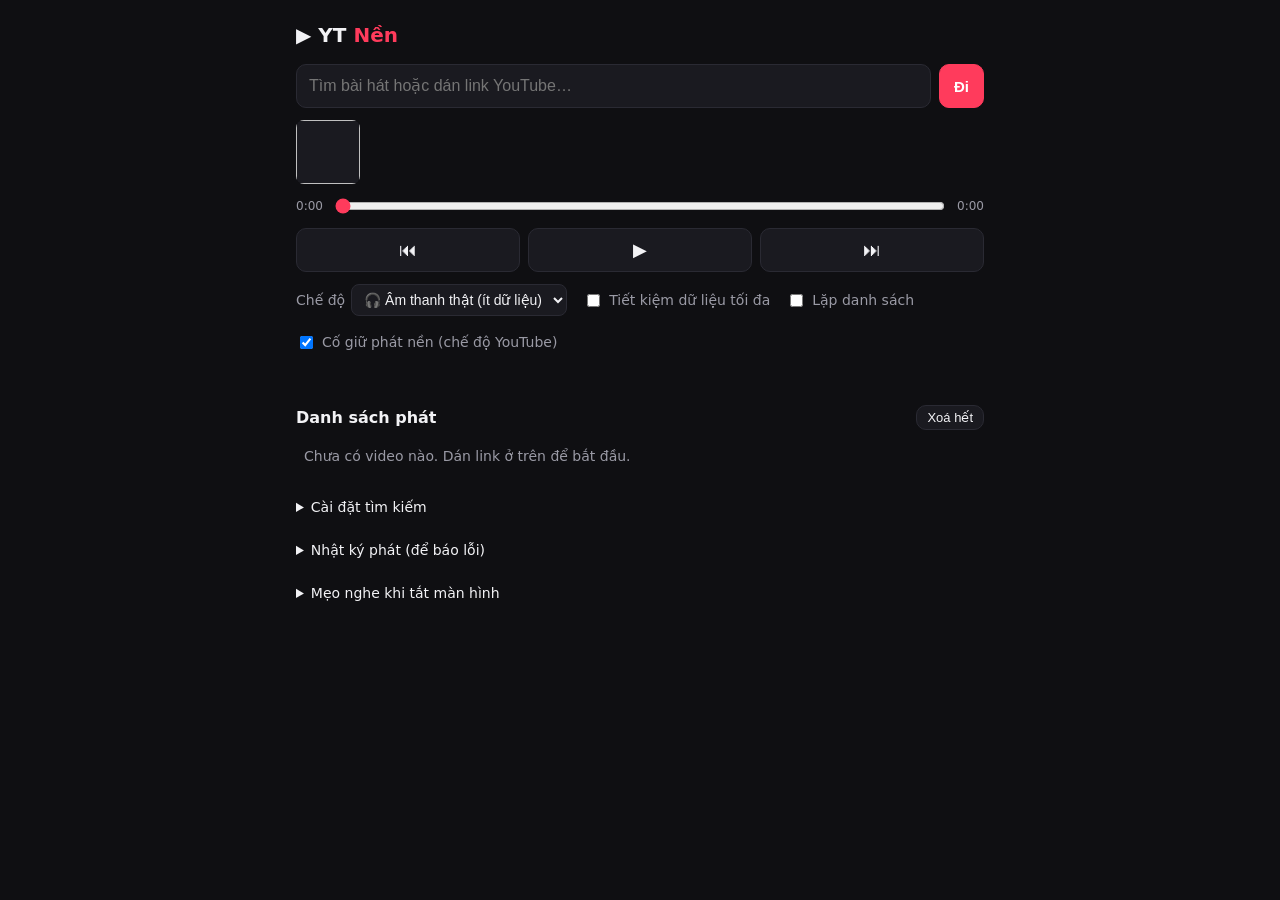
==== commit d514ae42: "YT Nền: fix iOS background playback in audio mode - Declare a playback audio session (navigator.audi" ====
--- a/ytbg/index.html
+++ b/ytbg/index.html
@@ -145,12 +145,19 @@
   </details>
 
   <details>
+    <summary>Nhật ký phát (để báo lỗi)</summary>
+    <p>Nếu nhạc vẫn dừng khi khoá máy: phát nhạc → khoá máy chờ ~10 giây → mở lại, rồi chụp màn hình phần này gửi cho người hỗ trợ.</p>
+    <pre id="log" style="white-space:pre-wrap;font-size:12px;background:var(--card);padding:10px;border-radius:8px;max-height:260px;overflow:auto"></pre>
+  </details>
+
+  <details>
     <summary>Mẹo nghe khi tắt màn hình</summary>
     <ul style="list-style:disc;padding-left:20px">
       <li style="display:list-item;cursor:auto">Bấm <b>Phát</b> ít nhất một lần bằng tay trước khi tắt màn hình (trình duyệt yêu cầu thao tác người dùng).</li>
       <li style="display:list-item;cursor:auto">Android: dùng Chrome, Firefox hoặc Samsung Internet. Có thể “Thêm vào màn hình chính” để chạy như app.</li>
       <li style="display:list-item;cursor:auto">Nếu nhạc dừng khi khoá máy, mở lại thanh thông báo / màn hình khoá và bấm ▶ — trang sẽ tự phát tiếp.</li>
       <li style="display:list-item;cursor:auto">Chế độ <b>🎧 Âm thanh thật</b> phát nền ổn định nhất (kể cả iPhone) và tốn ít dữ liệu nhất (~50–60 MB/giờ, ~25 MB/giờ khi bật “Tiết kiệm dữ liệu tối đa”). Nó dùng máy chủ công cộng Piped/Invidious; nếu máy chủ lỗi, trang tự chuyển sang phát qua YouTube cho bài đó.</li>
+      <li style="display:list-item;cursor:auto">iPhone: mở trang bằng <b>Safari</b> (không mở bên trong app khác như Zalo, Messenger…). Nếu đã “Thêm vào MH chính” mà vẫn dừng khi khoá máy, hãy thử mở trực tiếp trong tab Safari.</li>
       <li style="display:list-item;cursor:auto">iPhone/iPad ở chế độ YouTube: Safari thường dừng video nhúng khi khoá máy; bấm ▶ trên màn hình khoá để tiếp tục.</li>
       <li style="display:list-item;cursor:auto">Tắt chế độ tiết kiệm pin cho trình duyệt để tránh bị hệ thống dừng.</li>
     </ul>
@@ -228,9 +235,31 @@
   let audioSrcInfo = null;    // {id, key, time} nguồn đang phát
   let probing = false;        // đang thử nguồn, bỏ qua lỗi tạm
 
-  const audio = new Audio();
+  // Thẻ <audio> gắn vào trang (iOS xử lý phát nền ổn định hơn so với Audio() đứng riêng)
+  const audio = document.createElement('audio');
   audio.preload = 'auto';
   audio.setAttribute('playsinline', '');
+  audio.setAttribute('webkit-playsinline', '');
+  document.body.appendChild(audio);
+
+  // iOS 16.4+: khai báo đây là trình phát nhạc -> tiếp tục phát khi khoá máy / gạt nút im lặng
+  function setAudioSession() {
+    try { if (navigator.audioSession && navigator.audioSession.type !== 'playback') navigator.audioSession.type = 'playback'; } catch {}
+  }
+  setAudioSession();
+
+  // ---------- Nhật ký (giúp tìm lỗi phát nền) ----------
+  const logs = store.get('log', []);
+  function logEv(msg) {
+    const d = new Date();
+    const t = d.toTimeString().slice(0, 8);
+    logs.push(`${t} ${document.hidden ? '[nền]' : '[mở]'} ${msg}`);
+    if (logs.length > 40) logs.splice(0, logs.length - 40);
+    store.set('log', logs);
+    const el = $('log');
+    if (el) el.textContent = logs.slice().reverse().join('\n');
+  }
+  let hiddenAt = 0;
 
   const ytE = {
     playing: () => ready && player.getPlayerState() === YT.PlayerState.PLAYING,
@@ -252,14 +281,22 @@
   };
   const eng = () => (using === 'audio' ? auE : ytE);
 
-  window.onYouTubeIframeAPIReady = () => {
+  // Khung YouTube chỉ được tạo khi cần (chế độ YouTube hoặc dự phòng) — ở chế độ âm thanh
+  // không có khung video nào trong trang, tránh việc Safari dừng mọi media khi trang xuống nền.
+  let apiReady = false, pendingYT = null;
+  window.onYouTubeIframeAPIReady = () => { apiReady = true; if (using === 'yt' || pendingYT) ensureYT(); };
+  function ensureYT() {
+    if (player || !apiReady) return;
+    if (!$('player')) { const d = document.createElement('div'); d.id = 'player'; $('wrap').appendChild(d); }
     player = new YT.Player('player', {
       host: 'https://www.youtube-nocookie.com',
       playerVars: { playsinline: 1, rel: 0, modestbranding: 1, autoplay: 0 },
       events: {
         onReady: () => {
           ready = true;
-          if (using === 'yt' && queue[idx]) player.cueVideoById(queue[idx].id);
+          const p = pendingYT || (using === 'yt' && queue[idx] ? { id: queue[idx].id, autoplay: false, startAt: 0 } : null);
+          pendingYT = null;
+          if (p && using === 'yt') useYT(p.id, p.autoplay, p.startAt);
         },
         onStateChange: (e) => { if (using === 'yt') onState(e); },
         onError: () => {
@@ -268,21 +305,41 @@
         },
       },
     });
-  };
+  }
+  function destroyYT() {
+    pendingYT = null;
+    if (!player) return;
+    try { player.destroy(); } catch {}
+    player = null; ready = false;
+    const old = $('player'); if (old) old.remove();
+  }
 
   // Sự kiện của <audio>
   audio.addEventListener('playing', () => {
     if (using !== 'audio' || audio.src === silentUrl) return;
+    logEv('▶ đang phát');
     $('play').textContent = '⏸';
     if ('mediaSession' in navigator) navigator.mediaSession.playbackState = 'playing';
     prefetchNext();
   });
   audio.addEventListener('pause', () => {
-    if (using !== 'audio' || probing) return;
+    if (using !== 'audio' || probing || audio.src === silentUrl) return;
+    logEv('⏸ bị dừng' + (userWantsPlay ? ' (không phải do bạn bấm)' : ''));
+    // iOS đôi khi dừng nhạc ngay lúc khoá máy -> phát lại. Chỉ trong vài giây đầu sau khi
+    // trang bị ẩn, để rút tai nghe / cuộc gọi đến vẫn dừng nhạc bình thường.
+    if (userWantsPlay && document.hidden && !audio.ended && Date.now() - hiddenAt < 4000) {
+      setTimeout(() => {
+        if (!userWantsPlay || !audio.paused) return;
+        setAudioSession();
+        audio.play().then(() => logEv('↻ tự phát lại OK')).catch((e) => logEv('↻ tự phát lại lỗi: ' + e.name));
+      }, 300);
+      return;
+    }
     $('play').textContent = '▶';
     if ('mediaSession' in navigator) navigator.mediaSession.playbackState = 'paused';
   });
-  audio.addEventListener('ended', () => { if (using === 'audio') next(true); });
+  audio.addEventListener('ended', () => { if (using === 'audio') { logEv('hết bài'); next(true); } });
+  audio.addEventListener('stalled', () => { if (using === 'audio' && audioLoadedId) logEv('mạng chậm (stalled)'); });
   audio.addEventListener('timeupdate', () => { if (audioSrcInfo) audioSrcInfo.time = audio.currentTime; });
   audio.addEventListener('error', () => {
     // Link hết hạn / máy chủ ngắt giữa chừng -> thử máy chủ khác, phát tiếp từ chỗ cũ
@@ -331,8 +388,9 @@
     updateMediaSession();
     if (mode !== 'audio') { useYT(id, autoplay, startAt); return; }
 
-    ytE.stop();
+    destroyYT();
     using = 'audio';
+    setAudioSession();
     stopKeepAlive();
     applyOpts();
     audio.pause();
@@ -347,7 +405,7 @@
     if (using === 'audio') auE.stop();
     using = 'yt';
     applyOpts();
-    if (!ready) return;
+    if (!ready) { pendingYT = { id, autoplay, startAt }; ensureYT(); return; }
     if (autoplay) { unlockAudio(); player.loadVideoById({ videoId: id, startSeconds: startAt }); }
     else player.cueVideoById({ videoId: id, startSeconds: startAt });
   }
@@ -515,7 +573,7 @@
     const p = parse(text);
     if (!p) { $('url').blur(); search(text); return; }
     $('url').value = '';
-    if (p.list && ready) addPlaylist(p.list, p.video);
+    if (p.list && apiReady) addPlaylist(p.list, p.video);
     else addVideos([p.video]);
   };
 
@@ -759,6 +817,8 @@
     resumeTimer = setTimeout(tryPlay, 150);
   }
   document.addEventListener('visibilitychange', () => {
+    if (document.hidden) hiddenAt = Date.now();
+    if (userWantsPlay) logEv(document.hidden ? 'trang xuống nền / khoá máy' : 'mở lại trang' + (using === 'audio' ? (audio.paused ? ' — nhạc đang dừng' : ' — nhạc vẫn phát ✓') : ''));
     if (using !== 'yt') return; // <audio> tự phát nền, không cần mẹo
     if (document.hidden && userWantsPlay && $('keepAlive').checked) { startKeepAlive(); scheduleResume(); }
     if (!document.hidden && userWantsPlay && ready && !ytE.playing()) player.playVideo();
@@ -815,6 +875,9 @@
 
   applyOpts();
   render();
+  $('log').textContent = logs.slice().reverse().join('\n');
+  logEv(`mở trang · ${navigator.standalone || matchMedia('(display-mode: standalone)').matches ? 'app màn hình chính' : 'trình duyệt'}` +
+    ` · audioSession=${navigator.audioSession ? navigator.audioSession.type : 'không hỗ trợ'}`);
 
   const tag = document.createElement('script');
   tag.src = 'https://www.youtube.com/iframe_api';
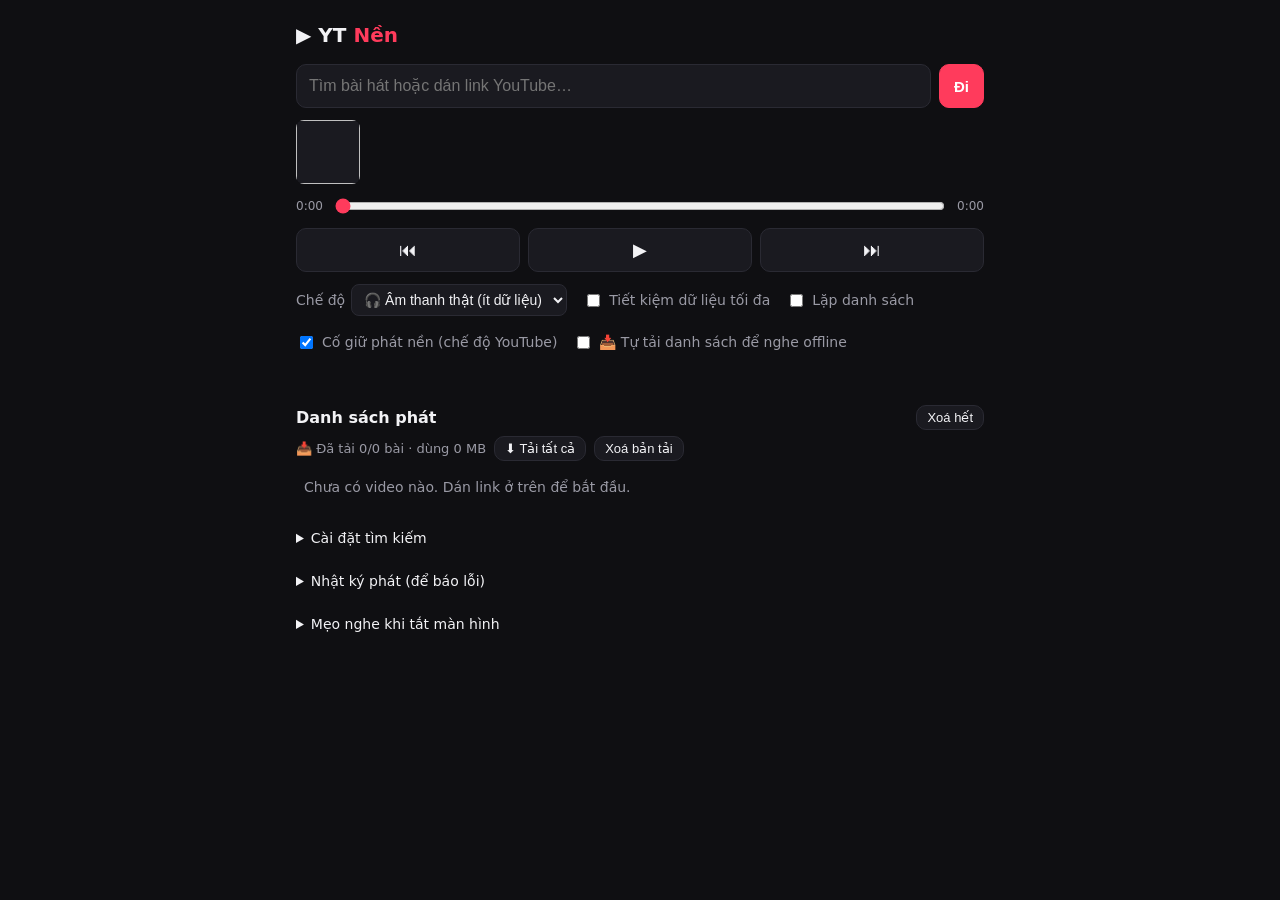
==== commit d8ec183e: "YT Nền: download audio for offline listening Tracks can be saved into IndexedDB (via the own server " ====
--- a/ytbg/index.html
+++ b/ytbg/index.html
@@ -62,6 +62,11 @@
   li img { width: 72px; height: 40px; object-fit: cover; border-radius: 6px; flex: none; }
   li .name { flex: 1; min-width: 0; overflow: hidden; text-overflow: ellipsis; white-space: nowrap; }
   li .x { padding: 4px 10px; font-size: 14px; }
+  li .dl { padding: 4px 6px; font-size: 13px; min-width: 46px; font-variant-numeric: tabular-nums; }
+  li .dl.done { color: #4ade80; }
+  li .dl.err { color: #fbbf24; }
+  .dlbar { display: flex; gap: 8px; align-items: center; flex-wrap: wrap; font-size: 13px; color: var(--muted); margin: -2px 0 8px; }
+  .dlbar button { font-size: 13px; padding: 4px 10px; }
   .empty { color: var(--muted); font-size: 14px; padding: 8px; }
   #results { margin-top: 10px; }
   #results[hidden] { display: none; }
@@ -130,10 +135,16 @@
     <label><input type="checkbox" id="saver"> Tiết kiệm dữ liệu tối đa</label>
     <label><input type="checkbox" id="loop"> Lặp danh sách</label>
     <label><input type="checkbox" id="keepAlive" checked> Cố giữ phát nền (chế độ YouTube)</label>
+    <label><input type="checkbox" id="autoDl"> 📥 Tự tải danh sách để nghe offline</label>
   </div>
   <div class="status" id="status"></div>
 
   <h2>Danh sách phát <button id="clear" style="font-size:13px;padding:4px 10px">Xoá hết</button></h2>
+  <div class="dlbar">
+    <span id="dlInfo"></span>
+    <button id="dlAll" type="button">⬇ Tải tất cả</button>
+    <button id="dlClear" type="button">Xoá bản tải</button>
+  </div>
   <ul id="queue"></ul>
 
   <details class="settings">
@@ -142,6 +153,11 @@
       Muốn ổn định hơn, hãy dán <b>YouTube Data API key</b> của bạn (tạo miễn phí tại console.cloud.google.com → bật “YouTube Data API v3” → Credentials → API key).
       Key chỉ lưu trên máy này.</p>
     <input id="apiKey" type="text" placeholder="YouTube API key (không bắt buộc)" autocomplete="off" spellcheck="false">
+    <p style="margin-top:14px"><b>Máy chủ riêng</b> (tự host, xem thư mục <code>ytbg-server</code>): dán địa chỉ máy chủ in ra khi chạy, dạng
+      <code>https://ten-mien-cua-ban/khoa-bi-mat</code>. Khi có, trang luôn dùng máy chủ này trước cho cả tìm kiếm lẫn âm thanh.</p>
+    <input id="ownServer" type="url" placeholder="https://… (không bắt buộc)" autocomplete="off" spellcheck="false">
+    <button id="ownTest" type="button" style="margin-top:6px;font-size:13px">Kiểm tra máy chủ</button>
+    <span id="ownInfo" style="margin-left:8px;font-size:13px"></span>
   </details>
 
   <details>
@@ -159,6 +175,8 @@
       <li style="display:list-item;cursor:auto">Chế độ <b>🎧 Âm thanh thật</b> phát nền ổn định nhất (kể cả iPhone) và tốn ít dữ liệu nhất (~50–60 MB/giờ, ~25 MB/giờ khi bật “Tiết kiệm dữ liệu tối đa”). Nó dùng máy chủ công cộng Piped/Invidious; nếu máy chủ lỗi, trang tự chuyển sang phát qua YouTube cho bài đó.</li>
       <li style="display:list-item;cursor:auto">iPhone: mở trang bằng <b>Safari</b> (không mở bên trong app khác như Zalo, Messenger…). Nếu đã “Thêm vào MH chính” mà vẫn dừng khi khoá máy, hãy thử mở trực tiếp trong tab Safari.</li>
       <li style="display:list-item;cursor:auto">iPhone/iPad ở chế độ YouTube: Safari thường dừng video nhúng khi khoá máy; bấm ▶ trên màn hình khoá để tiếp tục.</li>
+      <li style="display:list-item;cursor:auto"><b>Nghe offline:</b> bấm ⬇ ở từng bài hoặc bật “Tự tải danh sách”. Bài đã tải (✓) phát thẳng từ máy, không tốn mạng; khi mất mạng trang tự bỏ qua bài chưa tải. Mở trang ít nhất một lần khi có mạng để trang được lưu lại.</li>
+      <li style="display:list-item;cursor:auto">iPhone: Safari có thể xoá dữ liệu của trang nếu bạn không mở nó trong 7 ngày. Hãy <b>“Thêm vào MH chính”</b> và mở từ biểu tượng đó để bản tải được giữ lâu dài.</li>
       <li style="display:list-item;cursor:auto">Tắt chế độ tiết kiệm pin cho trình duyệt để tránh bị hệ thống dừng.</li>
     </ul>
   </details>
@@ -194,8 +212,11 @@
   }
 
   // ---------- Queue UI ----------
-  const thumb = (id) => `https://i.ytimg.com/vi/${id}/mqdefault.jpg`;
-  function save() { store.set('queue', queue); store.set('idx', idx); }
+  const thumb = (id) => thumbUrls.get(id) || `https://i.ytimg.com/vi/${id}/mqdefault.jpg`;
+  function save() {
+    store.set('queue', queue); store.set('idx', idx);
+    if ($('autoDl').checked) setTimeout(autoQueue, 0);
+  }
   function render() {
     const ul = $('queue');
     ul.innerHTML = '';
@@ -203,10 +224,13 @@
     queue.forEach((it, i) => {
       const li = document.createElement('li');
       if (i === idx) li.className = 'cur';
-      li.innerHTML = `<img src="${thumb(it.id)}" alt=""><span class="name"></span><button class="x" title="Xoá">✕</button>`;
+      li.dataset.id = it.id;
+      li.innerHTML = `<img src="${thumb(it.id)}" alt=""><span class="name"></span><button class="dl"></button><button class="x" title="Xoá">✕</button>`;
       li.querySelector('.name').textContent = it.title || it.id;
+      paintDl(it.id, li);
       li.onclick = (e) => {
         if (e.target.classList.contains('x')) { remove(i); return; }
+        if (e.target.classList.contains('dl')) { dlClick(it.id); return; }
         playIndex(i, true);
       };
       ul.appendChild(li);
@@ -220,10 +244,225 @@
     }
   }
   function remove(i) {
-    queue.splice(i, 1);
+    const [it] = queue.splice(i, 1);
     if (i < idx) idx--;
     if (idx >= queue.length) idx = Math.max(0, queue.length - 1);
+    if (it) { dlState.delete(it.id); if (localIds.has(it.id)) deleteLocal(it.id); }
     save(); render();
+  }
+
+  // ---------- Offline: tải âm thanh về máy (IndexedDB) ----------
+  const localIds = new Set();   // id các bài đã tải
+  const thumbUrls = new Map();  // id -> blob URL ảnh đã lưu
+  const dlState = new Map();    // id -> 'queued' | số % | 'error'
+  const dlQueue = [];
+  const dlFailed = new Set();
+  let dlBusy = false, persistAsked = false, dbP = null, offlineReady = false;
+
+  function db() {
+    if (!dbP) dbP = new Promise((res, rej) => {
+      const r = indexedDB.open('ytbg', 1);
+      r.onupgradeneeded = () => { r.result.createObjectStore('audio'); r.result.createObjectStore('thumb'); };
+      r.onsuccess = () => res(r.result);
+      r.onerror = () => rej(r.error);
+    });
+    return dbP;
+  }
+  async function idb(name, rw, fn) {
+    const d = await db();
+    return new Promise((res, rej) => {
+      const tx = d.transaction(name, rw ? 'readwrite' : 'readonly');
+      const req = fn(tx.objectStore(name));
+      tx.oncomplete = () => res(req && req.result);
+      tx.onerror = tx.onabort = () => rej(tx.error);
+    });
+  }
+  const getLocal = (id) => idb('audio', false, (s) => s.get(id));
+
+  async function initOffline() {
+    try {
+      (await idb('audio', false, (s) => s.getAllKeys())).forEach((k) => localIds.add(k));
+      const tk = await idb('thumb', false, (s) => s.getAllKeys());
+      const tv = await idb('thumb', false, (s) => s.getAll());
+      tk.forEach((k, i) => thumbUrls.set(k, URL.createObjectURL(tv[i])));
+    } catch (e) { logEv('Không mở được bộ nhớ offline: ' + e.message); }
+    offlineReady = true;
+    render(); updateDlInfo(); autoQueue();
+  }
+
+  function dlLabel(id) {
+    if (localIds.has(id)) return ['✓', 'done', 'Đã tải về máy — bấm để xoá bản tải'];
+    const st = dlState.get(id);
+    if (st === 'queued') return ['…', '', 'Đang chờ tải'];
+    if (st === 'error') return ['⚠', 'err', 'Tải lỗi — bấm để thử lại'];
+    if (typeof st === 'number') return [st + '%', '', 'Đang tải'];
+    return ['⬇', '', 'Tải về để nghe offline'];
+  }
+  function paintDl(id, li) {
+    li = li || $('queue').querySelector(`li[data-id="${id}"]`);
+    const b = li && li.querySelector('.dl');
+    if (!b) return;
+    const [txt, cls, title] = dlLabel(id);
+    b.textContent = txt; b.className = 'dl ' + cls; b.title = title;
+  }
+  function dlClick(id) {
+    if (localIds.has(id)) { if (confirm('Xoá bản đã tải của bài này?')) deleteLocal(id); return; }
+    const st = dlState.get(id);
+    if (st === 'queued' || typeof st === 'number') return;
+    enqueueDl(id, true);
+  }
+
+  function enqueueDl(id, front) {
+    if (!offlineReady || localIds.has(id)) return;
+    const st = dlState.get(id);
+    if (st === 'queued' || typeof st === 'number') return;
+    dlFailed.delete(id);
+    dlState.set(id, 'queued');
+    front ? dlQueue.unshift(id) : dlQueue.push(id);
+    paintDl(id);
+    pumpDl();
+  }
+  function autoQueue() {
+    if (!offlineReady || !$('autoDl').checked) return;
+    queue.forEach((q) => { if (!localIds.has(q.id) && !dlState.has(q.id) && !dlFailed.has(q.id)) enqueueDl(q.id); });
+  }
+  const waitOnline = () => new Promise((r) => window.addEventListener('online', r, { once: true }));
+
+  async function pumpDl() {
+    if (dlBusy) return;
+    dlBusy = true;
+    if (!persistAsked) { // xin trình duyệt đừng tự xoá dữ liệu khi máy đầy
+      persistAsked = true;
+      try { navigator.storage && navigator.storage.persist && navigator.storage.persist(); } catch {}
+    }
+    try {
+      while (dlQueue.length) {
+        if (!navigator.onLine) await waitOnline();
+        const id = dlQueue.shift();
+        if (localIds.has(id) || dlState.get(id) !== 'queued') continue; // đã huỷ
+        dlState.set(id, 0); paintDl(id); updateDlInfo();
+        let ok = false;
+        try { ok = await downloadTrack(id); }
+        catch (e) {
+          if (e && e.name === 'QuotaExceededError') {
+            setStatus('Hết dung lượng lưu trữ trên máy — đã dừng tải.');
+            dlQueue.splice(0).forEach((x) => dlState.delete(x));
+          }
+        }
+        if (ok) {
+          dlState.delete(id);
+          logEv('📥 đã tải xong: ' + ((queue.find((q) => q.id === id) || {}).title || id));
+          if (!queue.some((q) => q.id === id)) deleteLocal(id); // bị xoá khỏi danh sách trong lúc tải
+        } else if (dlState.has(id)) { dlState.set(id, 'error'); dlFailed.add(id); }
+        paintDl(id); updateDlInfo();
+      }
+    } finally { dlBusy = false; }
+  }
+
+  // Tải toàn bộ file vào bộ nhớ, có tiến độ %, huỷ nếu 30 giây không nhận được dữ liệu
+  async function fetchBlob(url, type, onProg) {
+    const ctl = new AbortController();
+    let timer;
+    const kick = () => { clearTimeout(timer); timer = setTimeout(() => ctl.abort(), 30000); };
+    kick();
+    try {
+      const r = await fetch(url, { signal: ctl.signal });
+      if (!r.ok) throw new Error('HTTP ' + r.status);
+      const total = +r.headers.get('Content-Length') || 0;
+      if (!r.body) return await r.blob();
+      const reader = r.body.getReader();
+      const parts = [];
+      let got = 0, last = -1;
+      for (;;) {
+        const { done, value } = await reader.read();
+        if (done) break;
+        parts.push(value); got += value.length; kick();
+        const pct = total ? Math.min(99, Math.floor(got * 100 / total)) : -1;
+        if (pct !== last) { last = pct; if (pct >= 0) onProg(pct); }
+      }
+      if (total && got < total) throw new Error('Tải thiếu dữ liệu');
+      return new Blob(parts, { type });
+    } finally { clearTimeout(timer); }
+  }
+
+  async function downloadTrack(id) {
+    for (const c of audioCandidates()) {
+      let s;
+      try { s = await fetchStream(c, id); } catch { continue; }
+      if (!dlState.has(id)) return false; // đã huỷ
+      try {
+        const blob = await fetchBlob(s.url, s.mime.split(';')[0], (p) => { dlState.set(id, p); paintDl(id); });
+        if (!blob || blob.size < 20000) continue;
+        const it = queue.find((q) => q.id === id) || {};
+        await idb('audio', true, (st) => st.put({
+          blob, mime: s.mime, bitrate: s.bitrate, size: blob.size, t: Date.now(),
+          title: it.title || s.title, author: it.author || s.author, dur: s.dur,
+        }, id));
+        localIds.add(id);
+        if (!it.title && s.title) { it.title = s.title; it.author = s.author; store.set('queue', queue); render(); }
+        saveThumb(id);
+        return true;
+      } catch (e) {
+        if (e && e.name === 'QuotaExceededError') throw e;
+        logEv(`tải lỗi qua ${new URL(c.base).hostname}: ${e.message || e.name}`);
+      }
+    }
+    return false;
+  }
+  async function saveThumb(id) {
+    try {
+      const r = await fetch(`https://i.ytimg.com/vi/${id}/mqdefault.jpg`);
+      if (!r.ok) return;
+      const b = await r.blob();
+      await idb('thumb', true, (st) => st.put(b, id));
+      thumbUrls.set(id, URL.createObjectURL(b));
+    } catch {} // ảnh không bắt buộc
+  }
+  async function deleteLocal(id) {
+    localIds.delete(id);
+    const u = thumbUrls.get(id); if (u) { URL.revokeObjectURL(u); thumbUrls.delete(id); }
+    try { await idb('audio', true, (s) => s.delete(id)); await idb('thumb', true, (s) => s.delete(id)); } catch {}
+    paintDl(id); updateDlInfo();
+  }
+  async function updateDlInfo() {
+    const n = queue.filter((q) => localIds.has(q.id)).length;
+    const busy = [...dlState.values()].filter((v) => v === 'queued' || typeof v === 'number').length;
+    let txt = `📥 Đã tải ${n}/${queue.length} bài` + (busy ? ` · đang tải ${busy}` : '');
+    try {
+      const est = navigator.storage && navigator.storage.estimate && await navigator.storage.estimate();
+      if (est && est.usage != null) txt += ` · dùng ${(est.usage / 1048576).toFixed(0)} MB`;
+    } catch {}
+    $('dlInfo').textContent = txt;
+  }
+  $('dlAll').onclick = () => { dlFailed.clear(); queue.forEach((q) => enqueueDl(q.id)); };
+  $('dlClear').onclick = async () => {
+    if (!localIds.size || !confirm(`Xoá tất cả ${localIds.size} bản đã tải khỏi máy?`)) return;
+    dlQueue.splice(0).forEach((x) => dlState.delete(x));
+    for (const id of [...localIds]) await deleteLocal(id);
+  };
+  window.addEventListener('online', () => { dlFailed.clear(); autoQueue(); });
+
+  // Phát bản đã tải (không cần mạng)
+  let localUrl = null;
+  async function playLocal(id, token, startAt) {
+    let rec = null;
+    try { rec = await getLocal(id); } catch {}
+    if (token !== loadToken) return true;
+    if (!rec || !rec.blob) { localIds.delete(id); paintDl(id); return false; }
+    const prevUrl = localUrl;
+    localUrl = URL.createObjectURL(rec.blob);
+    probing = true;
+    let ok;
+    try { ok = await tryAudioSrc(localUrl, true); } finally { probing = false; }
+    if (prevUrl) URL.revokeObjectURL(prevUrl);
+    if (token !== loadToken) return true;
+    if (!ok) return false;
+    audioLoadedId = id;
+    audioSrcInfo = { id, key: 'local', time: startAt };
+    if (startAt) auE.seek(startAt);
+    setStatus('📥 Đang phát bản đã tải về máy (không tốn mạng)', true);
+    prefetchNext();
+    return true;
   }
 
   // ---------- Player ----------
@@ -384,9 +623,22 @@
     save(); render();
     const id = queue[idx].id;
     const token = ++loadToken;
+    const local = localIds.has(id);
+    // Mất mạng mà bài này chưa tải -> nhảy tới bài đã tải kế tiếp
+    if (!local && !navigator.onLine) {
+      const n = queue.length, limit = $('loop').checked ? n : n - idx;
+      for (let j = 1; j < limit; j++) {
+        const k = (idx + j) % n;
+        if (localIds.has(queue[k].id)) { setStatus('Đang offline — bỏ qua bài chưa tải.'); return playIndex(k, autoplay); }
+      }
+      setStatus('Đang offline và không còn bài nào đã tải về để phát.');
+      userWantsPlay = false; eng().pause();
+      return;
+    }
     if (autoplay) userWantsPlay = true;
     updateMediaSession();
-    if (mode !== 'audio') { useYT(id, autoplay, startAt); return; }
+    // Chế độ YouTube vẫn dùng bản đã tải khi offline
+    if (mode !== 'audio' && !(local && !navigator.onLine)) { useYT(id, autoplay, startAt); return; }
 
     destroyYT();
     using = 'audio';
@@ -396,6 +648,8 @@
     audio.pause();
     audioLoadedId = null;
     if (!autoplay) { $('play').textContent = '▶'; return; } // chỉ nạp khi bấm phát
+    if (local && await playLocal(id, token, startAt)) return;
+    if (token !== loadToken) return;
     setStatus('Đang lấy âm thanh…');
     const ok = await loadAudio(id, token, true, startAt);
     if (!ok && token === loadToken) fallbackYT(id, true, startAt);
@@ -465,6 +719,7 @@
     const last = store.get('lastAudioBackend', null);
     const i = last ? list.findIndex((c) => c.base === last.base) : -1;
     if (i > 0) list.unshift(...list.splice(i, 1));
+    if (ownBase()) list.unshift({ kind: 'piped', base: ownBase() }); // máy chủ riêng luôn thử trước
     return list;
   }
   // Thử gán src và chờ trình duyệt xác nhận phát được
@@ -523,7 +778,7 @@
   // Lấy trước link bài kế tiếp để chuyển bài khi tắt màn hình không bị khựng
   function prefetchNext() {
     const n = queue[idx + 1] || ($('loop').checked ? queue[0] : null);
-    if (!n || !audioSrcInfo || prefetch.has(n.id) || prefetching.has(n.id)) return;
+    if (!n || !audioSrcInfo || localIds.has(n.id) || prefetch.has(n.id) || prefetching.has(n.id)) return;
     const c = audioCandidates().find((x) => x.base === audioSrcInfo.key);
     if (!c) return;
     prefetching.add(n.id);
@@ -583,7 +838,10 @@
   const INVID = ['https://inv.nadeko.net', 'https://invidious.nerdvpn.de', 'https://iv.ggtyler.dev', 'https://invidious.privacyredirect.com'];
   let sState = null; // {q, next, backend, page}
 
+  // Địa chỉ máy chủ riêng (tự host), dạng https://host/khoa
+  const ownBase = () => (store.get('ownServer', '') || '').trim().replace(/\/+$/, '');
   async function getJSON(url, ms = 7000) {
+    if (ownBase() && String(url).startsWith(ownBase())) ms = Math.max(ms, 30000); // yt-dlp cần vài giây
     const ctl = new AbortController();
     const t = setTimeout(() => ctl.abort(), ms);
     try {
@@ -641,13 +899,15 @@
   // Thứ tự thử: API key (nếu có) → máy chủ hoạt động lần trước → các máy chủ còn lại
   function candidates() {
     const list = [];
+    if (ownBase()) list.push({ kind: 'piped', base: ownBase() });
     if ($('apiKey').value.trim()) list.push({ kind: 'youtube' });
     PIPED.forEach((b) => list.push({ kind: 'piped', base: b }));
     INVID.forEach((b) => list.push({ kind: 'invidious', base: b }));
     const last = store.get('lastBackend', null);
     if (last) {
       const i = list.findIndex((c) => c.kind === last.kind && c.base === last.base);
-      if (i > 0 && list[0].kind !== 'youtube') list.unshift(...list.splice(i, 1));
+      const fixed = (ownBase() ? 1 : 0) + ($('apiKey').value.trim() ? 1 : 0); // máy chủ riêng / API key giữ vị trí đầu
+      if (i > fixed) list.splice(fixed, 0, ...list.splice(i, 1));
     }
     return list;
   }
@@ -720,19 +980,38 @@
   $('resMore').onclick = () => sState && search(sState.q, true);
   $('apiKey').value = store.get('apiKey', '');
   $('apiKey').onchange = () => store.set('apiKey', $('apiKey').value.trim());
+  $('ownServer').value = ownBase();
+  $('ownServer').onchange = () => { store.set('ownServer', $('ownServer').value.trim().replace(/\/+$/, '')); prefetch.clear(); $('ownInfo').textContent = ''; };
+  $('ownTest').onclick = async () => {
+    $('ownServer').onchange();
+    const b = ownBase(), info = $('ownInfo');
+    if (!b) { info.textContent = 'Chưa nhập địa chỉ.'; return; }
+    if (!b.startsWith('https://')) { info.textContent = '⚠ Cần https:// (trình duyệt chặn http từ trang https).'; return; }
+    info.textContent = 'Đang kiểm tra…';
+    try {
+      const j = await getJSON(b + '/', 10000);
+      info.textContent = j.ok ? `✓ Hoạt động · yt-dlp ${j.yt_dlp}` : '✗ Phản hồi lạ';
+    } catch (e) { info.textContent = '✗ Không kết nối được (' + (e.name === 'AbortError' ? 'hết thời gian' : e.message) + ') — kiểm tra địa chỉ, khoá, HTTPS.'; }
+  };
   $('play').onclick = toggle;
   $('next').onclick = () => next();
   $('prev').onclick = prev;
   $('clear').onclick = () => {
-    if (!confirm('Xoá toàn bộ danh sách?')) return;
+    if (!confirm('Xoá toàn bộ danh sách' + (localIds.size ? ' (kèm các bản đã tải về máy)' : '') + '?')) return;
+    dlQueue.splice(0).forEach((x) => dlState.delete(x));
+    [...localIds].forEach((id) => deleteLocal(id));
     queue = []; idx = 0; save(); render(); userWantsPlay = false; ytE.stop(); auE.stop(); stopKeepAlive();
   };
 
   // ---------- Options ----------
-  for (const k of ['saver', 'loop', 'keepAlive']) {
+  for (const k of ['saver', 'loop', 'keepAlive', 'autoDl']) {
     const el = $(k);
     el.checked = store.get(k, el.checked);
-    el.onchange = () => { store.set(k, el.checked); applyOpts(); if (k === 'saver') prefetch.clear(); };
+    el.onchange = () => {
+      store.set(k, el.checked); applyOpts();
+      if (k === 'saver') prefetch.clear();
+      if (k === 'autoDl' && el.checked) { dlFailed.clear(); autoQueue(); }
+    };
   }
   $('mode').value = mode;
   $('mode').onchange = () => {
@@ -830,10 +1109,11 @@
     if (!('mediaSession' in navigator)) return;
     const cur = queue[idx];
     if (!cur) return;
+    const lt = thumbUrls.get(cur.id);
     navigator.mediaSession.metadata = new MediaMetadata({
       title: cur.title || 'YouTube',
       artist: cur.author || 'YT Nền',
-      artwork: [
+      artwork: lt ? [{ src: lt, sizes: '320x180', type: 'image/jpeg' }] : [
         { src: `https://i.ytimg.com/vi/${cur.id}/mqdefault.jpg`, sizes: '320x180', type: 'image/jpeg' },
         { src: `https://i.ytimg.com/vi/${cur.id}/hqdefault.jpg`, sizes: '480x360', type: 'image/jpeg' },
       ],
@@ -875,6 +1155,7 @@
 
   applyOpts();
   render();
+  initOffline();
   $('log').textContent = logs.slice().reverse().join('\n');
   logEv(`mở trang · ${navigator.standalone || matchMedia('(display-mode: standalone)').matches ? 'app màn hình chính' : 'trình duyệt'}` +
     ` · audioSession=${navigator.audioSession ? navigator.audioSession.type : 'không hỗ trợ'}`);
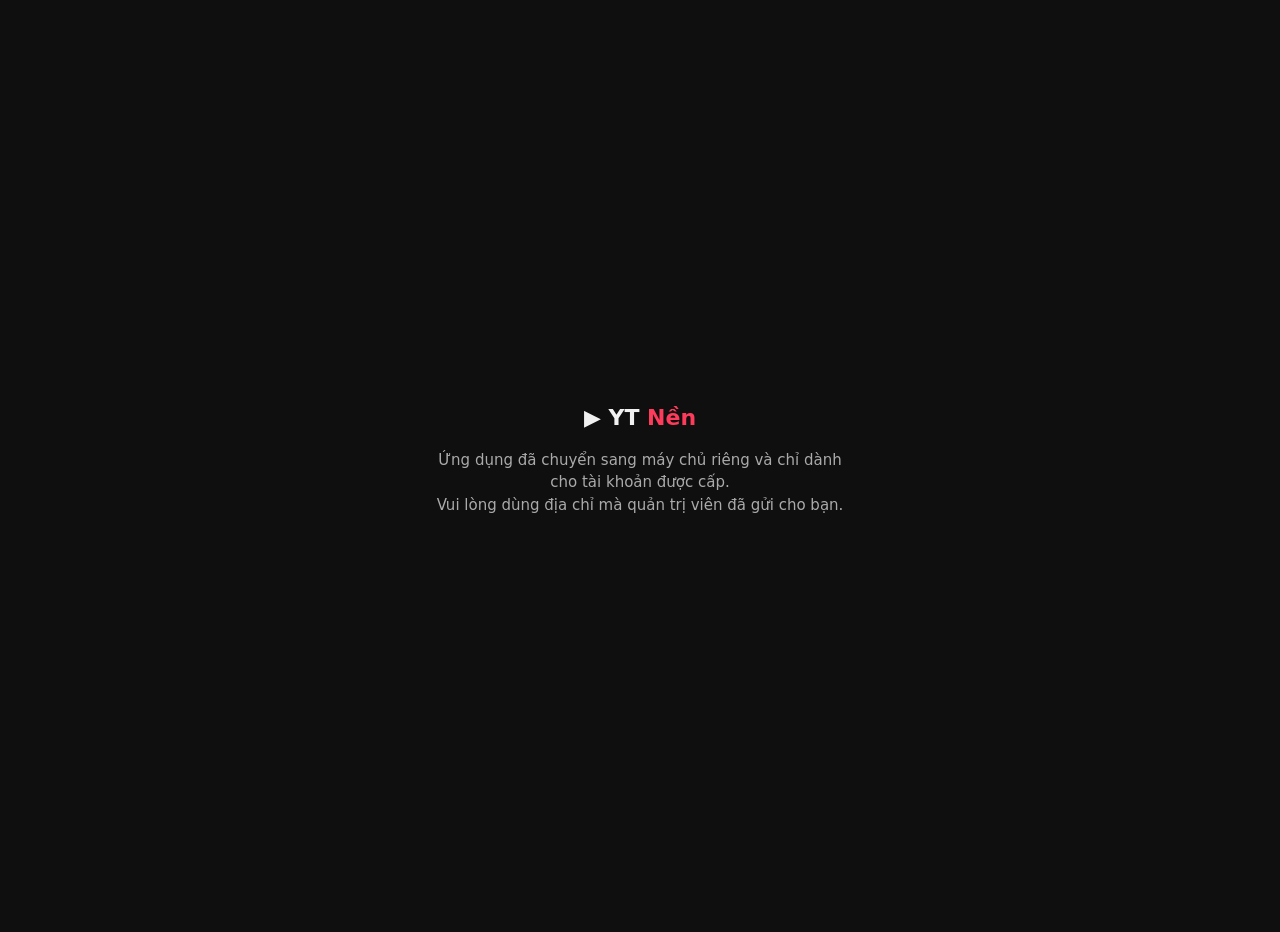
==== commit 6cf8086b: "YT Nền v2: private app on the own server with admin-issued accounts The app now runs entirely on the" ====
--- a/ytbg/index.html
+++ b/ytbg/index.html
@@ -2,1170 +2,29 @@
 <html lang="vi">
 <head>
 <meta charset="utf-8">
-<meta name="viewport" content="width=device-width, initial-scale=1, viewport-fit=cover">
+<meta name="viewport" content="width=device-width, initial-scale=1">
+<meta name="robots" content="noindex, nofollow">
 <title>YT Nền</title>
-<meta name="theme-color" content="#0f0f12">
-<link rel="manifest" href="manifest.webmanifest">
-<link rel="icon" href="icon.svg" type="image/svg+xml">
-<link rel="apple-touch-icon" href="icon.svg">
-<meta name="apple-mobile-web-app-capable" content="yes">
 <style>
-  :root {
-    --bg: #0f0f12; --card: #1a1a20; --text: #f2f2f5; --muted: #9a9aa5;
-    --accent: #ff3b5c; --border: #2a2a33;
-  }
-  * { box-sizing: border-box; }
-  body {
-    margin: 0; background: var(--bg); color: var(--text);
-    font: 15px/1.5 system-ui, -apple-system, "Segoe UI", Roboto, sans-serif;
-    padding: env(safe-area-inset-top) 0 env(safe-area-inset-bottom);
-  }
-  main { max-width: 720px; margin: 0 auto; padding: 16px; }
-  h1 { font-size: 20px; margin: 4px 0 14px; }
-  h1 span { color: var(--accent); }
-  form { display: flex; gap: 8px; }
-  input[type=text], input[type=search] {
-    -webkit-appearance: none; appearance: none; outline-color: var(--accent);
-    flex: 1; min-width: 0; padding: 12px; border-radius: 10px;
-    border: 1px solid var(--border); background: var(--card); color: var(--text); font-size: 16px;
-  }
-  button {
-    padding: 10px 14px; border-radius: 10px; border: 1px solid var(--border);
-    background: var(--card); color: var(--text); font-size: 15px; cursor: pointer;
-  }
-  button.primary { background: var(--accent); border-color: var(--accent); color: #fff; font-weight: 600; }
-  button:active { transform: scale(.97); }
-  .player-wrap {
-    margin-top: 14px; position: relative; aspect-ratio: 16/9; background: #000;
-    border-radius: 12px; overflow: hidden;
-  }
-  .player-wrap.audio-only { aspect-ratio: auto; height: 1px; opacity: 0.01; }
-  #player, .player-wrap iframe { position: absolute; inset: 0; width: 100%; height: 100%; }
-  .now { margin-top: 12px; display: flex; gap: 12px; align-items: center; }
-  .now img { width: 64px; height: 64px; object-fit: cover; border-radius: 8px; background: var(--card); }
-  .now .t { font-weight: 600; overflow: hidden; text-overflow: ellipsis; display: -webkit-box; -webkit-line-clamp: 2; -webkit-box-orient: vertical; }
-  .now .s { color: var(--muted); font-size: 13px; }
-  .controls { display: flex; gap: 8px; margin-top: 12px; flex-wrap: wrap; }
-  .controls button { flex: 1; min-width: 64px; font-size: 18px; }
-  .opts { display: flex; gap: 16px; flex-wrap: wrap; margin-top: 12px; color: var(--muted); font-size: 14px; }
-  .opts label { display: flex; align-items: center; gap: 6px; cursor: pointer; }
-  .status { margin-top: 10px; font-size: 13px; color: var(--muted); min-height: 20px; }
-  .status.on { color: #4ade80; }
-  h2 { font-size: 16px; margin: 22px 0 8px; display: flex; justify-content: space-between; align-items: center; }
-  ul { list-style: none; padding: 0; margin: 0; }
-  li {
-    display: flex; align-items: center; gap: 10px; padding: 8px; border-radius: 10px;
-    border: 1px solid transparent; cursor: pointer;
-  }
-  li:hover { background: var(--card); }
-  li.cur { border-color: var(--accent); background: var(--card); }
-  li img { width: 72px; height: 40px; object-fit: cover; border-radius: 6px; flex: none; }
-  li .name { flex: 1; min-width: 0; overflow: hidden; text-overflow: ellipsis; white-space: nowrap; }
-  li .x { padding: 4px 10px; font-size: 14px; }
-  li .dl { padding: 4px 6px; font-size: 13px; min-width: 46px; font-variant-numeric: tabular-nums; }
-  li .dl.done { color: #4ade80; }
-  li .dl.err { color: #fbbf24; }
-  .dlbar { display: flex; gap: 8px; align-items: center; flex-wrap: wrap; font-size: 13px; color: var(--muted); margin: -2px 0 8px; }
-  .dlbar button { font-size: 13px; padding: 4px 10px; }
-  .empty { color: var(--muted); font-size: 14px; padding: 8px; }
-  #results { margin-top: 10px; }
-  #results[hidden] { display: none; }
-  .res-head { display: flex; justify-content: space-between; align-items: center; color: var(--muted); font-size: 13px; margin-bottom: 4px; }
-  .res-head button { font-size: 13px; padding: 4px 10px; }
-  #resList { max-height: 60vh; overflow-y: auto; }
-  #resList li { align-items: flex-start; }
-  #resList .th { position: relative; flex: none; }
-  #resList .th img { width: 120px; height: 68px; }
-  #resList .dur { position: absolute; right: 4px; bottom: 4px; background: rgba(0,0,0,.8); color: #fff; font-size: 11px; padding: 0 4px; border-radius: 4px; }
-  #resList .meta { flex: 1; min-width: 0; }
-  #resList .rt { font-size: 14px; overflow: hidden; display: -webkit-box; -webkit-line-clamp: 2; -webkit-box-orient: vertical; }
-  #resList .ra { font-size: 12px; color: var(--muted); }
-  #resList .add { flex: none; padding: 6px 12px; font-size: 16px; }
-  .more { width: 100%; margin-top: 6px; }
-  .seek { display: flex; align-items: center; gap: 10px; margin-top: 12px; font-size: 12px; color: var(--muted); font-variant-numeric: tabular-nums; }
-  .seek input { flex: 1; min-width: 0; accent-color: var(--accent); }
-  select { padding: 6px 8px; border-radius: 8px; border: 1px solid var(--border); background: var(--card); color: var(--text); font-size: 14px; }
-  .settings input { width: 100%; margin-top: 6px; padding: 10px; border-radius: 8px; border: 1px solid var(--border); background: var(--card); color: var(--text); font-size: 14px; }
-  details { margin-top: 22px; color: var(--muted); font-size: 14px; }
-  details summary { cursor: pointer; color: var(--text); }
+  body { margin: 0; min-height: 100vh; display: flex; align-items: center; justify-content: center; padding: 16px;
+         background: #0f0f0f; color: #f1f1f1; font: 15px/1.5 system-ui, -apple-system, "Segoe UI", Roboto, sans-serif; text-align: center; }
+  .b { max-width: 420px; }
+  h1 { font-size: 22px; margin: 0 0 8px; }
+  h1 span { color: #ff3b5c; }
+  p { color: #aaa; }
 </style>
 </head>
 <body>
-<main>
+<div class="b">
   <h1>▶ YT <span>Nền</span></h1>
-
-  <form id="addForm">
-    <input id="url" type="search" enterkeyhint="search" placeholder="Tìm bài hát hoặc dán link YouTube…" autocomplete="off">
-    <button class="primary" type="submit" id="go">Đi</button>
-  </form>
-
-  <section id="results" hidden>
-    <div class="res-head"><span id="resInfo"></span><button id="resClose" type="button">Đóng</button></div>
-    <ul id="resList"></ul>
-    <button class="more" id="resMore" type="button" hidden>Xem thêm</button>
-  </section>
-
-  <div class="player-wrap" id="wrap"><div id="player"></div></div>
-
-  <div class="now" id="now" hidden>
-    <img id="nowThumb" alt="">
-    <div><div class="t" id="nowTitle"></div><div class="s" id="nowSub"></div></div>
-  </div>
-
-  <div class="seek">
-    <span id="tCur">0:00</span>
-    <input type="range" id="seek" min="0" max="1000" value="0" aria-label="Tua">
-    <span id="tDur">0:00</span>
-  </div>
-
-  <div class="controls">
-    <button id="prev" title="Bài trước">⏮</button>
-    <button id="play" title="Phát / Dừng">▶</button>
-    <button id="next" title="Bài tiếp">⏭</button>
-  </div>
-
-  <div class="opts">
-    <label>Chế độ
-      <select id="mode">
-        <option value="audio">🎧 Âm thanh thật (ít dữ liệu)</option>
-        <option value="hidden">YouTube – ẩn video</option>
-        <option value="video">YouTube – xem video</option>
-      </select>
-    </label>
-    <label><input type="checkbox" id="saver"> Tiết kiệm dữ liệu tối đa</label>
-    <label><input type="checkbox" id="loop"> Lặp danh sách</label>
-    <label><input type="checkbox" id="keepAlive" checked> Cố giữ phát nền (chế độ YouTube)</label>
-    <label><input type="checkbox" id="autoDl"> 📥 Tự tải danh sách để nghe offline</label>
-  </div>
-  <div class="status" id="status"></div>
-
-  <h2>Danh sách phát <button id="clear" style="font-size:13px;padding:4px 10px">Xoá hết</button></h2>
-  <div class="dlbar">
-    <span id="dlInfo"></span>
-    <button id="dlAll" type="button">⬇ Tải tất cả</button>
-    <button id="dlClear" type="button">Xoá bản tải</button>
-  </div>
-  <ul id="queue"></ul>
-
-  <details class="settings">
-    <summary>Cài đặt tìm kiếm</summary>
-    <p>Mặc định trang tìm qua các máy chủ công khai miễn phí (Piped/Invidious). Đôi khi chúng chậm hoặc lỗi.
-      Muốn ổn định hơn, hãy dán <b>YouTube Data API key</b> của bạn (tạo miễn phí tại console.cloud.google.com → bật “YouTube Data API v3” → Credentials → API key).
-      Key chỉ lưu trên máy này.</p>
-    <input id="apiKey" type="text" placeholder="YouTube API key (không bắt buộc)" autocomplete="off" spellcheck="false">
-    <p style="margin-top:14px"><b>Máy chủ riêng</b> (tự host, xem thư mục <code>ytbg-server</code>): dán địa chỉ máy chủ in ra khi chạy, dạng
-      <code>https://ten-mien-cua-ban/khoa-bi-mat</code>. Khi có, trang luôn dùng máy chủ này trước cho cả tìm kiếm lẫn âm thanh.</p>
-    <input id="ownServer" type="url" placeholder="https://… (không bắt buộc)" autocomplete="off" spellcheck="false">
-    <button id="ownTest" type="button" style="margin-top:6px;font-size:13px">Kiểm tra máy chủ</button>
-    <span id="ownInfo" style="margin-left:8px;font-size:13px"></span>
-  </details>
-
-  <details>
-    <summary>Nhật ký phát (để báo lỗi)</summary>
-    <p>Nếu nhạc vẫn dừng khi khoá máy: phát nhạc → khoá máy chờ ~10 giây → mở lại, rồi chụp màn hình phần này gửi cho người hỗ trợ.</p>
-    <pre id="log" style="white-space:pre-wrap;font-size:12px;background:var(--card);padding:10px;border-radius:8px;max-height:260px;overflow:auto"></pre>
-  </details>
-
-  <details>
-    <summary>Mẹo nghe khi tắt màn hình</summary>
-    <ul style="list-style:disc;padding-left:20px">
-      <li style="display:list-item;cursor:auto">Bấm <b>Phát</b> ít nhất một lần bằng tay trước khi tắt màn hình (trình duyệt yêu cầu thao tác người dùng).</li>
-      <li style="display:list-item;cursor:auto">Android: dùng Chrome, Firefox hoặc Samsung Internet. Có thể “Thêm vào màn hình chính” để chạy như app.</li>
-      <li style="display:list-item;cursor:auto">Nếu nhạc dừng khi khoá máy, mở lại thanh thông báo / màn hình khoá và bấm ▶ — trang sẽ tự phát tiếp.</li>
-      <li style="display:list-item;cursor:auto">Chế độ <b>🎧 Âm thanh thật</b> phát nền ổn định nhất (kể cả iPhone) và tốn ít dữ liệu nhất (~50–60 MB/giờ, ~25 MB/giờ khi bật “Tiết kiệm dữ liệu tối đa”). Nó dùng máy chủ công cộng Piped/Invidious; nếu máy chủ lỗi, trang tự chuyển sang phát qua YouTube cho bài đó.</li>
-      <li style="display:list-item;cursor:auto">iPhone: mở trang bằng <b>Safari</b> (không mở bên trong app khác như Zalo, Messenger…). Nếu đã “Thêm vào MH chính” mà vẫn dừng khi khoá máy, hãy thử mở trực tiếp trong tab Safari.</li>
-      <li style="display:list-item;cursor:auto">iPhone/iPad ở chế độ YouTube: Safari thường dừng video nhúng khi khoá máy; bấm ▶ trên màn hình khoá để tiếp tục.</li>
-      <li style="display:list-item;cursor:auto"><b>Nghe offline:</b> bấm ⬇ ở từng bài hoặc bật “Tự tải danh sách”. Bài đã tải (✓) phát thẳng từ máy, không tốn mạng; khi mất mạng trang tự bỏ qua bài chưa tải. Mở trang ít nhất một lần khi có mạng để trang được lưu lại.</li>
-      <li style="display:list-item;cursor:auto">iPhone: Safari có thể xoá dữ liệu của trang nếu bạn không mở nó trong 7 ngày. Hãy <b>“Thêm vào MH chính”</b> và mở từ biểu tượng đó để bản tải được giữ lâu dài.</li>
-      <li style="display:list-item;cursor:auto">Tắt chế độ tiết kiệm pin cho trình duyệt để tránh bị hệ thống dừng.</li>
-    </ul>
-  </details>
-</main>
-
+  <p>Ứng dụng đã chuyển sang máy chủ riêng và chỉ dành cho tài khoản được cấp.<br>Vui lòng dùng địa chỉ mà quản trị viên đã gửi cho bạn.</p>
+</div>
 <script>
-(() => {
-  const $ = (id) => document.getElementById(id);
-  const store = {
-    get(k, d) { try { const v = localStorage.getItem('ytbg:' + k); return v == null ? d : JSON.parse(v); } catch { return d; } },
-    set(k, v) { try { localStorage.setItem('ytbg:' + k, JSON.stringify(v)); } catch {} },
-  };
-
-  let queue = store.get('queue', []);   // [{id, title}]
-  let idx = store.get('idx', 0);
-  let player, ready = false, userWantsPlay = false, resumeTimer = null;
-
-  // ---------- Parse link ----------
-  function parse(input) {
-    input = input.trim();
-    if (/^[\w-]{11}$/.test(input)) return { video: input };
-    let u;
-    try { u = new URL(input.startsWith('http') ? input : 'https://' + input); } catch { return null; }
-    const list = u.searchParams.get('list');
-    let video = u.searchParams.get('v');
-    if (!video) {
-      const m = u.pathname.match(/\/(?:shorts|embed|live|v)\/([\w-]{11})/) ||
-                (u.hostname.includes('youtu.be') && u.pathname.match(/^\/([\w-]{11})/));
-      if (m) video = m[1];
-    }
-    if (!video && !list) return null;
-    return { video, list };
-  }
-
-  // ---------- Queue UI ----------
-  const thumb = (id) => thumbUrls.get(id) || `https://i.ytimg.com/vi/${id}/mqdefault.jpg`;
-  function save() {
-    store.set('queue', queue); store.set('idx', idx);
-    if ($('autoDl').checked) setTimeout(autoQueue, 0);
-  }
-  function render() {
-    const ul = $('queue');
-    ul.innerHTML = '';
-    if (!queue.length) { ul.innerHTML = '<div class="empty">Chưa có video nào. Dán link ở trên để bắt đầu.</div>'; }
-    queue.forEach((it, i) => {
-      const li = document.createElement('li');
-      if (i === idx) li.className = 'cur';
-      li.dataset.id = it.id;
-      li.innerHTML = `<img src="${thumb(it.id)}" alt=""><span class="name"></span><button class="dl"></button><button class="x" title="Xoá">✕</button>`;
-      li.querySelector('.name').textContent = it.title || it.id;
-      paintDl(it.id, li);
-      li.onclick = (e) => {
-        if (e.target.classList.contains('x')) { remove(i); return; }
-        if (e.target.classList.contains('dl')) { dlClick(it.id); return; }
-        playIndex(i, true);
-      };
-      ul.appendChild(li);
-    });
-    const cur = queue[idx];
-    $('now').hidden = !cur;
-    if (cur) {
-      $('nowThumb').src = thumb(cur.id);
-      $('nowTitle').textContent = cur.title || cur.id;
-      $('nowSub').textContent = `${idx + 1} / ${queue.length}`;
-    }
-  }
-  function remove(i) {
-    const [it] = queue.splice(i, 1);
-    if (i < idx) idx--;
-    if (idx >= queue.length) idx = Math.max(0, queue.length - 1);
-    if (it) { dlState.delete(it.id); if (localIds.has(it.id)) deleteLocal(it.id); }
-    save(); render();
-  }
-
-  // ---------- Offline: tải âm thanh về máy (IndexedDB) ----------
-  const localIds = new Set();   // id các bài đã tải
-  const thumbUrls = new Map();  // id -> blob URL ảnh đã lưu
-  const dlState = new Map();    // id -> 'queued' | số % | 'error'
-  const dlQueue = [];
-  const dlFailed = new Set();
-  let dlBusy = false, persistAsked = false, dbP = null, offlineReady = false;
-
-  function db() {
-    if (!dbP) dbP = new Promise((res, rej) => {
-      const r = indexedDB.open('ytbg', 1);
-      r.onupgradeneeded = () => { r.result.createObjectStore('audio'); r.result.createObjectStore('thumb'); };
-      r.onsuccess = () => res(r.result);
-      r.onerror = () => rej(r.error);
-    });
-    return dbP;
-  }
-  async function idb(name, rw, fn) {
-    const d = await db();
-    return new Promise((res, rej) => {
-      const tx = d.transaction(name, rw ? 'readwrite' : 'readonly');
-      const req = fn(tx.objectStore(name));
-      tx.oncomplete = () => res(req && req.result);
-      tx.onerror = tx.onabort = () => rej(tx.error);
-    });
-  }
-  const getLocal = (id) => idb('audio', false, (s) => s.get(id));
-
-  async function initOffline() {
-    try {
-      (await idb('audio', false, (s) => s.getAllKeys())).forEach((k) => localIds.add(k));
-      const tk = await idb('thumb', false, (s) => s.getAllKeys());
-      const tv = await idb('thumb', false, (s) => s.getAll());
-      tk.forEach((k, i) => thumbUrls.set(k, URL.createObjectURL(tv[i])));
-    } catch (e) { logEv('Không mở được bộ nhớ offline: ' + e.message); }
-    offlineReady = true;
-    render(); updateDlInfo(); autoQueue();
-  }
-
-  function dlLabel(id) {
-    if (localIds.has(id)) return ['✓', 'done', 'Đã tải về máy — bấm để xoá bản tải'];
-    const st = dlState.get(id);
-    if (st === 'queued') return ['…', '', 'Đang chờ tải'];
-    if (st === 'error') return ['⚠', 'err', 'Tải lỗi — bấm để thử lại'];
-    if (typeof st === 'number') return [st + '%', '', 'Đang tải'];
-    return ['⬇', '', 'Tải về để nghe offline'];
-  }
-  function paintDl(id, li) {
-    li = li || $('queue').querySelector(`li[data-id="${id}"]`);
-    const b = li && li.querySelector('.dl');
-    if (!b) return;
-    const [txt, cls, title] = dlLabel(id);
-    b.textContent = txt; b.className = 'dl ' + cls; b.title = title;
-  }
-  function dlClick(id) {
-    if (localIds.has(id)) { if (confirm('Xoá bản đã tải của bài này?')) deleteLocal(id); return; }
-    const st = dlState.get(id);
-    if (st === 'queued' || typeof st === 'number') return;
-    enqueueDl(id, true);
-  }
-
-  function enqueueDl(id, front) {
-    if (!offlineReady || localIds.has(id)) return;
-    const st = dlState.get(id);
-    if (st === 'queued' || typeof st === 'number') return;
-    dlFailed.delete(id);
-    dlState.set(id, 'queued');
-    front ? dlQueue.unshift(id) : dlQueue.push(id);
-    paintDl(id);
-    pumpDl();
-  }
-  function autoQueue() {
-    if (!offlineReady || !$('autoDl').checked) return;
-    queue.forEach((q) => { if (!localIds.has(q.id) && !dlState.has(q.id) && !dlFailed.has(q.id)) enqueueDl(q.id); });
-  }
-  const waitOnline = () => new Promise((r) => window.addEventListener('online', r, { once: true }));
-
-  async function pumpDl() {
-    if (dlBusy) return;
-    dlBusy = true;
-    if (!persistAsked) { // xin trình duyệt đừng tự xoá dữ liệu khi máy đầy
-      persistAsked = true;
-      try { navigator.storage && navigator.storage.persist && navigator.storage.persist(); } catch {}
-    }
-    try {
-      while (dlQueue.length) {
-        if (!navigator.onLine) await waitOnline();
-        const id = dlQueue.shift();
-        if (localIds.has(id) || dlState.get(id) !== 'queued') continue; // đã huỷ
-        dlState.set(id, 0); paintDl(id); updateDlInfo();
-        let ok = false;
-        try { ok = await downloadTrack(id); }
-        catch (e) {
-          if (e && e.name === 'QuotaExceededError') {
-            setStatus('Hết dung lượng lưu trữ trên máy — đã dừng tải.');
-            dlQueue.splice(0).forEach((x) => dlState.delete(x));
-          }
-        }
-        if (ok) {
-          dlState.delete(id);
-          logEv('📥 đã tải xong: ' + ((queue.find((q) => q.id === id) || {}).title || id));
-          if (!queue.some((q) => q.id === id)) deleteLocal(id); // bị xoá khỏi danh sách trong lúc tải
-        } else if (dlState.has(id)) { dlState.set(id, 'error'); dlFailed.add(id); }
-        paintDl(id); updateDlInfo();
-      }
-    } finally { dlBusy = false; }
-  }
-
-  // Tải toàn bộ file vào bộ nhớ, có tiến độ %, huỷ nếu 30 giây không nhận được dữ liệu
-  async function fetchBlob(url, type, onProg) {
-    const ctl = new AbortController();
-    let timer;
-    const kick = () => { clearTimeout(timer); timer = setTimeout(() => ctl.abort(), 30000); };
-    kick();
-    try {
-      const r = await fetch(url, { signal: ctl.signal });
-      if (!r.ok) throw new Error('HTTP ' + r.status);
-      const total = +r.headers.get('Content-Length') || 0;
-      if (!r.body) return await r.blob();
-      const reader = r.body.getReader();
-      const parts = [];
-      let got = 0, last = -1;
-      for (;;) {
-        const { done, value } = await reader.read();
-        if (done) break;
-        parts.push(value); got += value.length; kick();
-        const pct = total ? Math.min(99, Math.floor(got * 100 / total)) : -1;
-        if (pct !== last) { last = pct; if (pct >= 0) onProg(pct); }
-      }
-      if (total && got < total) throw new Error('Tải thiếu dữ liệu');
-      return new Blob(parts, { type });
-    } finally { clearTimeout(timer); }
-  }
-
-  async function downloadTrack(id) {
-    for (const c of audioCandidates()) {
-      let s;
-      try { s = await fetchStream(c, id); } catch { continue; }
-      if (!dlState.has(id)) return false; // đã huỷ
-      try {
-        const blob = await fetchBlob(s.url, s.mime.split(';')[0], (p) => { dlState.set(id, p); paintDl(id); });
-        if (!blob || blob.size < 20000) continue;
-        const it = queue.find((q) => q.id === id) || {};
-        await idb('audio', true, (st) => st.put({
-          blob, mime: s.mime, bitrate: s.bitrate, size: blob.size, t: Date.now(),
-          title: it.title || s.title, author: it.author || s.author, dur: s.dur,
-        }, id));
-        localIds.add(id);
-        if (!it.title && s.title) { it.title = s.title; it.author = s.author; store.set('queue', queue); render(); }
-        saveThumb(id);
-        return true;
-      } catch (e) {
-        if (e && e.name === 'QuotaExceededError') throw e;
-        logEv(`tải lỗi qua ${new URL(c.base).hostname}: ${e.message || e.name}`);
-      }
-    }
-    return false;
-  }
-  async function saveThumb(id) {
-    try {
-      const r = await fetch(`https://i.ytimg.com/vi/${id}/mqdefault.jpg`);
-      if (!r.ok) return;
-      const b = await r.blob();
-      await idb('thumb', true, (st) => st.put(b, id));
-      thumbUrls.set(id, URL.createObjectURL(b));
-    } catch {} // ảnh không bắt buộc
-  }
-  async function deleteLocal(id) {
-    localIds.delete(id);
-    const u = thumbUrls.get(id); if (u) { URL.revokeObjectURL(u); thumbUrls.delete(id); }
-    try { await idb('audio', true, (s) => s.delete(id)); await idb('thumb', true, (s) => s.delete(id)); } catch {}
-    paintDl(id); updateDlInfo();
-  }
-  async function updateDlInfo() {
-    const n = queue.filter((q) => localIds.has(q.id)).length;
-    const busy = [...dlState.values()].filter((v) => v === 'queued' || typeof v === 'number').length;
-    let txt = `📥 Đã tải ${n}/${queue.length} bài` + (busy ? ` · đang tải ${busy}` : '');
-    try {
-      const est = navigator.storage && navigator.storage.estimate && await navigator.storage.estimate();
-      if (est && est.usage != null) txt += ` · dùng ${(est.usage / 1048576).toFixed(0)} MB`;
-    } catch {}
-    $('dlInfo').textContent = txt;
-  }
-  $('dlAll').onclick = () => { dlFailed.clear(); queue.forEach((q) => enqueueDl(q.id)); };
-  $('dlClear').onclick = async () => {
-    if (!localIds.size || !confirm(`Xoá tất cả ${localIds.size} bản đã tải khỏi máy?`)) return;
-    dlQueue.splice(0).forEach((x) => dlState.delete(x));
-    for (const id of [...localIds]) await deleteLocal(id);
-  };
-  window.addEventListener('online', () => { dlFailed.clear(); autoQueue(); });
-
-  // Phát bản đã tải (không cần mạng)
-  let localUrl = null;
-  async function playLocal(id, token, startAt) {
-    let rec = null;
-    try { rec = await getLocal(id); } catch {}
-    if (token !== loadToken) return true;
-    if (!rec || !rec.blob) { localIds.delete(id); paintDl(id); return false; }
-    const prevUrl = localUrl;
-    localUrl = URL.createObjectURL(rec.blob);
-    probing = true;
-    let ok;
-    try { ok = await tryAudioSrc(localUrl, true); } finally { probing = false; }
-    if (prevUrl) URL.revokeObjectURL(prevUrl);
-    if (token !== loadToken) return true;
-    if (!ok) return false;
-    audioLoadedId = id;
-    audioSrcInfo = { id, key: 'local', time: startAt };
-    if (startAt) auE.seek(startAt);
-    setStatus('📥 Đang phát bản đã tải về máy (không tốn mạng)', true);
-    prefetchNext();
-    return true;
-  }
-
-  // ---------- Player ----------
-  // Hai bộ phát dùng chung giao diện: 'yt' = YouTube nhúng, 'audio' = <audio> lấy luồng âm thanh qua Piped/Invidious.
-  let mode = store.get('mode', store.get('audioOnly', false) ? 'hidden' : 'audio');
-  let using = mode === 'audio' ? 'audio' : 'yt';   // bộ phát của bài hiện tại (có thể dự phòng sang 'yt')
-  let loadToken = 0;          // huỷ các lần tải cũ khi chuyển bài nhanh
-  let audioLoadedId = null;   // id bài đang nạp trong <audio>
-  let audioSrcInfo = null;    // {id, key, time} nguồn đang phát
-  let probing = false;        // đang thử nguồn, bỏ qua lỗi tạm
-
-  // Thẻ <audio> gắn vào trang (iOS xử lý phát nền ổn định hơn so với Audio() đứng riêng)
-  const audio = document.createElement('audio');
-  audio.preload = 'auto';
-  audio.setAttribute('playsinline', '');
-  audio.setAttribute('webkit-playsinline', '');
-  document.body.appendChild(audio);
-
-  // iOS 16.4+: khai báo đây là trình phát nhạc -> tiếp tục phát khi khoá máy / gạt nút im lặng
-  function setAudioSession() {
-    try { if (navigator.audioSession && navigator.audioSession.type !== 'playback') navigator.audioSession.type = 'playback'; } catch {}
-  }
-  setAudioSession();
-
-  // ---------- Nhật ký (giúp tìm lỗi phát nền) ----------
-  const logs = store.get('log', []);
-  function logEv(msg) {
-    const d = new Date();
-    const t = d.toTimeString().slice(0, 8);
-    logs.push(`${t} ${document.hidden ? '[nền]' : '[mở]'} ${msg}`);
-    if (logs.length > 40) logs.splice(0, logs.length - 40);
-    store.set('log', logs);
-    const el = $('log');
-    if (el) el.textContent = logs.slice().reverse().join('\n');
-  }
-  let hiddenAt = 0;
-
-  const ytE = {
-    playing: () => ready && player.getPlayerState() === YT.PlayerState.PLAYING,
-    play: () => { if (ready) player.playVideo(); },
-    pause: () => { if (ready) player.pauseVideo(); },
-    time: () => (ready && player.getCurrentTime()) || 0,
-    dur: () => (ready && player.getDuration()) || 0,
-    seek: (t) => { if (ready) player.seekTo(t, true); },
-    stop: () => { try { if (ready) player.stopVideo(); } catch {} },
-  };
-  const auE = {
-    playing: () => !!audioLoadedId && !audio.paused && !audio.ended,
-    play: () => { if (!audioLoadedId) playIndex(idx, true); else audio.play().catch(() => {}); },
-    pause: () => audio.pause(),
-    time: () => audio.currentTime || 0,
-    dur: () => (isFinite(audio.duration) && audio.duration) || (queue[idx] && queue[idx].dur) || 0,
-    seek: (t) => { try { audio.currentTime = t; } catch {} },
-    stop: () => { audio.pause(); audioLoadedId = null; audioSrcInfo = null; },
-  };
-  const eng = () => (using === 'audio' ? auE : ytE);
-
-  // Khung YouTube chỉ được tạo khi cần (chế độ YouTube hoặc dự phòng) — ở chế độ âm thanh
-  // không có khung video nào trong trang, tránh việc Safari dừng mọi media khi trang xuống nền.
-  let apiReady = false, pendingYT = null;
-  window.onYouTubeIframeAPIReady = () => { apiReady = true; if (using === 'yt' || pendingYT) ensureYT(); };
-  function ensureYT() {
-    if (player || !apiReady) return;
-    if (!$('player')) { const d = document.createElement('div'); d.id = 'player'; $('wrap').appendChild(d); }
-    player = new YT.Player('player', {
-      host: 'https://www.youtube-nocookie.com',
-      playerVars: { playsinline: 1, rel: 0, modestbranding: 1, autoplay: 0 },
-      events: {
-        onReady: () => {
-          ready = true;
-          const p = pendingYT || (using === 'yt' && queue[idx] ? { id: queue[idx].id, autoplay: false, startAt: 0 } : null);
-          pendingYT = null;
-          if (p && using === 'yt') useYT(p.id, p.autoplay, p.startAt);
-        },
-        onStateChange: (e) => { if (using === 'yt') onState(e); },
-        onError: () => {
-          if (using !== 'yt') return;
-          setStatus('Video lỗi hoặc không cho nhúng — chuyển bài.'); setTimeout(next, 1200);
-        },
-      },
-    });
-  }
-  function destroyYT() {
-    pendingYT = null;
-    if (!player) return;
-    try { player.destroy(); } catch {}
-    player = null; ready = false;
-    const old = $('player'); if (old) old.remove();
-  }
-
-  // Sự kiện của <audio>
-  audio.addEventListener('playing', () => {
-    if (using !== 'audio' || audio.src === silentUrl) return;
-    logEv('▶ đang phát');
-    $('play').textContent = '⏸';
-    if ('mediaSession' in navigator) navigator.mediaSession.playbackState = 'playing';
-    prefetchNext();
-  });
-  audio.addEventListener('pause', () => {
-    if (using !== 'audio' || probing || audio.src === silentUrl) return;
-    logEv('⏸ bị dừng' + (userWantsPlay ? ' (không phải do bạn bấm)' : ''));
-    // iOS đôi khi dừng nhạc ngay lúc khoá máy -> phát lại. Chỉ trong vài giây đầu sau khi
-    // trang bị ẩn, để rút tai nghe / cuộc gọi đến vẫn dừng nhạc bình thường.
-    if (userWantsPlay && document.hidden && !audio.ended && Date.now() - hiddenAt < 4000) {
-      setTimeout(() => {
-        if (!userWantsPlay || !audio.paused) return;
-        setAudioSession();
-        audio.play().then(() => logEv('↻ tự phát lại OK')).catch((e) => logEv('↻ tự phát lại lỗi: ' + e.name));
-      }, 300);
-      return;
-    }
-    $('play').textContent = '▶';
-    if ('mediaSession' in navigator) navigator.mediaSession.playbackState = 'paused';
-  });
-  audio.addEventListener('ended', () => { if (using === 'audio') { logEv('hết bài'); next(true); } });
-  audio.addEventListener('stalled', () => { if (using === 'audio' && audioLoadedId) logEv('mạng chậm (stalled)'); });
-  audio.addEventListener('timeupdate', () => { if (audioSrcInfo) audioSrcInfo.time = audio.currentTime; });
-  audio.addEventListener('error', () => {
-    // Link hết hạn / máy chủ ngắt giữa chừng -> thử máy chủ khác, phát tiếp từ chỗ cũ
-    if (using !== 'audio' || probing || !audioSrcInfo || audioSrcInfo.id !== (queue[idx] && queue[idx].id)) return;
-    const { id, key, time } = audioSrcInfo;
-    setStatus('Mất kết nối máy chủ âm thanh — đang thử máy chủ khác…');
-    const token = ++loadToken;
-    loadAudio(id, token, true, time || 0, new Set([key])).then((ok) => {
-      if (!ok && token === loadToken) fallbackYT(id, true, time || 0);
-    });
-  });
-
-  function onState(e) {
-    const S = YT.PlayerState;
-    if (e.data === S.PLAYING) {
-      $('play').textContent = '⏸';
-      updateTitle();
-      if ('mediaSession' in navigator) navigator.mediaSession.playbackState = 'playing';
-      startKeepAlive();
-    } else if (e.data === S.PAUSED) {
-      $('play').textContent = '▶';
-      if ('mediaSession' in navigator) navigator.mediaSession.playbackState = 'paused';
-      // Trình duyệt tự dừng khi trang bị ẩn -> phát lại
-      if (userWantsPlay && document.hidden && $('keepAlive').checked) scheduleResume();
-    } else if (e.data === S.ENDED) {
-      next(true);
-    }
-  }
-
-  function updateTitle() {
-    const data = player.getVideoData && player.getVideoData();
-    const cur = queue[idx];
-    if (data && cur && data.video_id === cur.id && data.title && cur.title !== data.title) {
-      cur.title = data.title; cur.author = data.author; save(); render();
-    }
-    updateMediaSession();
-  }
-
-  async function playIndex(i, autoplay, startAt = 0) {
-    if (!queue.length) return;
-    idx = (i + queue.length) % queue.length;
-    save(); render();
-    const id = queue[idx].id;
-    const token = ++loadToken;
-    const local = localIds.has(id);
-    // Mất mạng mà bài này chưa tải -> nhảy tới bài đã tải kế tiếp
-    if (!local && !navigator.onLine) {
-      const n = queue.length, limit = $('loop').checked ? n : n - idx;
-      for (let j = 1; j < limit; j++) {
-        const k = (idx + j) % n;
-        if (localIds.has(queue[k].id)) { setStatus('Đang offline — bỏ qua bài chưa tải.'); return playIndex(k, autoplay); }
-      }
-      setStatus('Đang offline và không còn bài nào đã tải về để phát.');
-      userWantsPlay = false; eng().pause();
-      return;
-    }
-    if (autoplay) userWantsPlay = true;
-    updateMediaSession();
-    // Chế độ YouTube vẫn dùng bản đã tải khi offline
-    if (mode !== 'audio' && !(local && !navigator.onLine)) { useYT(id, autoplay, startAt); return; }
-
-    destroyYT();
-    using = 'audio';
-    setAudioSession();
-    stopKeepAlive();
-    applyOpts();
-    audio.pause();
-    audioLoadedId = null;
-    if (!autoplay) { $('play').textContent = '▶'; return; } // chỉ nạp khi bấm phát
-    if (local && await playLocal(id, token, startAt)) return;
-    if (token !== loadToken) return;
-    setStatus('Đang lấy âm thanh…');
-    const ok = await loadAudio(id, token, true, startAt);
-    if (!ok && token === loadToken) fallbackYT(id, true, startAt);
-  }
-
-  function useYT(id, autoplay, startAt = 0) {
-    if (using === 'audio') auE.stop();
-    using = 'yt';
-    applyOpts();
-    if (!ready) { pendingYT = { id, autoplay, startAt }; ensureYT(); return; }
-    if (autoplay) { unlockAudio(); player.loadVideoById({ videoId: id, startSeconds: startAt }); }
-    else player.cueVideoById({ videoId: id, startSeconds: startAt });
-  }
-  function fallbackYT(id, autoplay, startAt) {
-    setStatus('Máy chủ âm thanh không phản hồi — đang phát qua YouTube cho bài này.');
-    useYT(id, autoplay, startAt);
-  }
-
-  function next(auto) {
-    if (!queue.length) return;
-    if (idx + 1 >= queue.length && !$('loop').checked && auto === true) { userWantsPlay = false; return; }
-    playIndex(idx + 1, true);
-  }
-  function prev() {
-    if (eng().time() > 4) { eng().seek(0); return; }
-    playIndex(idx - 1, true);
-  }
-  function toggle() {
-    if (!queue.length) return;
-    const playing = eng().playing();
-    unlockAudio();
-    if (playing) { userWantsPlay = false; eng().pause(); stopKeepAlive(); }
-    else { userWantsPlay = true; eng().play(); }
-  }
-
-  // ---------- Âm thanh thật qua Piped / Invidious ----------
-  const canPlay = (mime) => !!mime && audio.canPlayType(mime) !== '';
-  function pickAudio(list) {
-    const ok = list.filter((a) => a.url && canPlay(a.mime));
-    if (!ok.length) return null;
-    if ($('saver').checked) return ok.sort((a, b) => a.bitrate - b.bitrate)[0];
-    // mặc định: m4a (AAC ~128 kbps) — tương thích tốt nhất, cả iPhone
-    const mp4 = ok.filter((a) => a.mime.startsWith('audio/mp4'));
-    const pool = mp4.length ? mp4 : ok;
-    return pool.sort((a, b) => b.bitrate - a.bitrate)[0];
-  }
-  async function fetchStream(c, id) {
-    if (c.kind === 'piped') {
-      const d = await getJSON(`${c.base}/streams/${id}`, 9000);
-      const list = (d.audioStreams || [])
-        .filter((a) => !a.audioTrackType || a.audioTrackType === 'ORIGINAL')
-        .map((a) => ({ url: a.url, mime: a.codec ? `${a.mimeType}; codecs="${a.codec}"` : a.mimeType, bitrate: a.bitrate || 0 }));
-      const best = pickAudio(list);
-      if (!best) throw new Error('no audio');
-      return { ...best, title: d.title, author: d.uploader, dur: d.duration };
-    }
-    const d = await getJSON(`${c.base}/api/v1/videos/${id}?local=true`, 9000);
-    const list = (d.adaptiveFormats || [])
-      .filter((f) => (f.type || '').startsWith('audio/') && (!f.audioTrack || f.audioTrack.audioIsDefault !== false))
-      .map((f) => ({ url: new URL(f.url, c.base).href, mime: f.type, bitrate: +f.bitrate || 0 }));
-    const best = pickAudio(list);
-    if (!best) throw new Error('no audio');
-    return { ...best, title: d.title, author: d.author, dur: d.lengthSeconds };
-  }
-  function audioCandidates() {
-    const list = [...PIPED.map((b) => ({ kind: 'piped', base: b })), ...INVID.map((b) => ({ kind: 'invidious', base: b }))];
-    const last = store.get('lastAudioBackend', null);
-    const i = last ? list.findIndex((c) => c.base === last.base) : -1;
-    if (i > 0) list.unshift(...list.splice(i, 1));
-    if (ownBase()) list.unshift({ kind: 'piped', base: ownBase() }); // máy chủ riêng luôn thử trước
-    return list;
-  }
-  // Thử gán src và chờ trình duyệt xác nhận phát được
-  function tryAudioSrc(url, autoplay) {
-    return new Promise((resolve) => {
-      let done = false;
-      const finish = (ok) => {
-        if (done) return; done = true; clearTimeout(t);
-        ['loadedmetadata', 'playing', 'error'].forEach((ev, k) => audio.removeEventListener(ev, k < 2 ? onOk : onErr));
-        resolve(ok);
-      };
-      const onOk = () => finish(true), onErr = () => finish(false);
-      audio.addEventListener('loadedmetadata', onOk);
-      audio.addEventListener('playing', onOk);
-      audio.addEventListener('error', onErr);
-      const t = setTimeout(() => finish(false), 12000);
-      audio.src = url;
-      if (autoplay) audio.play().catch((e) => { if (e.name === 'NotSupportedError') finish(false); });
-      else audio.load();
-    });
-  }
-  const prefetch = new Map(); // id -> {key, s, t}
-  async function loadAudio(id, token, autoplay, startAt = 0, skip = new Set()) {
-    probing = true;
-    try {
-      for (const c of audioCandidates()) {
-        const key = c.base;
-        if (skip.has(key)) continue;
-        let s;
-        const pf = prefetch.get(id);
-        try {
-          s = pf && pf.key === key && Date.now() - pf.t < 3600e3 ? pf.s : await fetchStream(c, id);
-        } catch { continue; }
-        if (token !== loadToken) return true; // đã chuyển sang bài khác
-        if (!(await tryAudioSrc(s.url, autoplay))) { prefetch.delete(id); continue; }
-        if (token !== loadToken) return true;
-        audioLoadedId = id;
-        audioSrcInfo = { id, key, time: startAt };
-        store.set('lastAudioBackend', c);
-        if (startAt) auE.seek(startAt);
-        const cur = queue[idx];
-        if (cur && cur.id === id) {
-          let changed = false;
-          if (s.title && !cur.title) { cur.title = s.title; changed = true; }
-          if (s.author && !cur.author) { cur.author = s.author; changed = true; }
-          if (s.dur) cur.dur = s.dur;
-          if (changed) { save(); render(); updateMediaSession(); }
-        }
-        setStatus(`🎧 Âm thanh thật · ${Math.round(s.bitrate / 1000)} kbps · qua ${new URL(c.base).hostname}`, true);
-        prefetchNext();
-        return true;
-      }
-      return false;
-    } finally { probing = false; }
-  }
-  // Lấy trước link bài kế tiếp để chuyển bài khi tắt màn hình không bị khựng
-  function prefetchNext() {
-    const n = queue[idx + 1] || ($('loop').checked ? queue[0] : null);
-    if (!n || !audioSrcInfo || localIds.has(n.id) || prefetch.has(n.id) || prefetching.has(n.id)) return;
-    const c = audioCandidates().find((x) => x.base === audioSrcInfo.key);
-    if (!c) return;
-    prefetching.add(n.id);
-    fetchStream(c, n.id).then((s) => prefetch.set(n.id, { key: c.base, s, t: Date.now() }))
-      .catch(() => {}).finally(() => prefetching.delete(n.id));
-  }
-  const prefetching = new Set();
-
-  // ---------- Playlist expansion ----------
-  function addPlaylist(listId, startVideo) {
-    setStatus('Đang tải playlist…');
-    const tmpDiv = document.createElement('div');
-    tmpDiv.style.cssText = 'position:absolute;width:1px;height:1px;left:-9999px';
-    document.body.appendChild(tmpDiv);
-    const tmp = new YT.Player(tmpDiv, {
-      host: 'https://www.youtube-nocookie.com',
-      playerVars: { listType: 'playlist', list: listId, autoplay: 0 },
-      events: {
-        onReady: () => {
-          let tries = 0;
-          const poll = setInterval(() => {
-            const ids = tmp.getPlaylist && tmp.getPlaylist();
-            if ((ids && ids.length) || ++tries > 20) {
-              clearInterval(poll);
-              tmp.destroy(); tmpDiv.remove();
-              if (!ids || !ids.length) { setStatus('Không đọc được playlist (có thể là riêng tư).'); if (startVideo) addVideos([startVideo]); return; }
-              addVideos(ids, startVideo);
-              setStatus(`Đã thêm ${ids.length} video từ playlist.`);
-            }
-          }, 300);
-        },
-      },
-    });
-  }
-  function addVideos(ids, startAt) {
-    const firstNew = queue.length;
-    ids.forEach((id) => { if (!queue.some((q) => q.id === id)) queue.push({ id }); });
-    const target = queue.findIndex((q) => q.id === (startAt || ids[0]));
-    playIndex(target >= 0 ? target : firstNew, true);
-  }
-
-  $('addForm').onsubmit = (e) => {
-    e.preventDefault();
-    const text = $('url').value.trim();
-    if (!text) return;
-    unlockAudio();
-    const p = parse(text);
-    if (!p) { $('url').blur(); search(text); return; }
-    $('url').value = '';
-    if (p.list && apiReady) addPlaylist(p.list, p.video);
-    else addVideos([p.video]);
-  };
-
-  // ---------- Search ----------
-  // Kết quả chuẩn hoá: {id, title, author, dur (giây hoặc null)}
-  const PIPED = ['https://pipedapi.kavin.rocks', 'https://api.piped.private.coffee', 'https://pipedapi.adminforge.de', 'https://pipedapi.r4fo.com'];
-  const INVID = ['https://inv.nadeko.net', 'https://invidious.nerdvpn.de', 'https://iv.ggtyler.dev', 'https://invidious.privacyredirect.com'];
-  let sState = null; // {q, next, backend, page}
-
-  // Địa chỉ máy chủ riêng (tự host), dạng https://host/khoa
-  const ownBase = () => (store.get('ownServer', '') || '').trim().replace(/\/+$/, '');
-  async function getJSON(url, ms = 7000) {
-    if (ownBase() && String(url).startsWith(ownBase())) ms = Math.max(ms, 30000); // yt-dlp cần vài giây
-    const ctl = new AbortController();
-    const t = setTimeout(() => ctl.abort(), ms);
-    try {
-      const r = await fetch(url, { signal: ctl.signal });
-      if (!r.ok) throw new Error('HTTP ' + r.status);
-      return await r.json();
-    } finally { clearTimeout(t); }
-  }
-  const parseISODur = (s) => {
-    const m = /PT(?:(\d+)H)?(?:(\d+)M)?(?:(\d+)S)?/.exec(s || '');
-    return m ? (+m[1] || 0) * 3600 + (+m[2] || 0) * 60 + (+m[3] || 0) : null;
-  };
-  const fmtDur = (s) => {
-    if (s == null || s < 0) return '';
-    if (s === 0) return 'LIVE';
-    const h = Math.floor(s / 3600), m = Math.floor(s % 3600 / 60), ss = String(s % 60).padStart(2, '0');
-    return h ? `${h}:${String(m).padStart(2, '0')}:${ss}` : `${m}:${ss}`;
-  };
-  const decode = (s) => { const d = document.createElement('textarea'); d.innerHTML = s || ''; return d.value; };
-
-  const backends = {
-    async youtube(q, next) {
-      const key = $('apiKey').value.trim();
-      const u = new URL('https://www.googleapis.com/youtube/v3/search');
-      Object.entries({ part: 'snippet', type: 'video', maxResults: 20, q, key, ...(next ? { pageToken: next } : {}) })
-        .forEach(([k, v]) => u.searchParams.set(k, v));
-      const d = await getJSON(u);
-      const items = d.items.map((it) => ({ id: it.id.videoId, title: decode(it.snippet.title), author: decode(it.snippet.channelTitle), dur: null }));
-      try { // lấy thời lượng
-        const v = await getJSON(`https://www.googleapis.com/youtube/v3/videos?part=contentDetails&id=${items.map((i) => i.id).join(',')}&key=${encodeURIComponent(key)}`);
-        const map = Object.fromEntries(v.items.map((x) => [x.id, parseISODur(x.contentDetails.duration)]));
-        items.forEach((i) => { i.dur = map[i.id] ?? null; });
-      } catch {}
-      return { items, next: d.nextPageToken || null };
-    },
-    async piped(q, next, base) {
-      const d = next
-        ? await getJSON(`${base}/nextpage/search?q=${encodeURIComponent(q)}&filter=videos&nextpage=${encodeURIComponent(next)}`)
-        : await getJSON(`${base}/search?q=${encodeURIComponent(q)}&filter=videos`);
-      const items = (d.items || []).filter((i) => i.url && i.url.includes('v=')).map((i) => ({
-        id: new URL(i.url, 'https://x').searchParams.get('v'), title: i.title, author: i.uploaderName, dur: i.duration ?? null,
-      }));
-      if (!items.length && !next) throw new Error('empty');
-      return { items, next: d.nextpage || null };
-    },
-    async invidious(q, page, base) {
-      page = page || 1;
-      const d = await getJSON(`${base}/api/v1/search?q=${encodeURIComponent(q)}&type=video&page=${page}`);
-      const items = d.filter((i) => i.type === 'video').map((i) => ({ id: i.videoId, title: i.title, author: i.author, dur: i.lengthSeconds ?? null }));
-      if (!items.length && page === 1) throw new Error('empty');
-      return { items, next: items.length ? page + 1 : null };
-    },
-  };
-
-  // Thứ tự thử: API key (nếu có) → máy chủ hoạt động lần trước → các máy chủ còn lại
-  function candidates() {
-    const list = [];
-    if (ownBase()) list.push({ kind: 'piped', base: ownBase() });
-    if ($('apiKey').value.trim()) list.push({ kind: 'youtube' });
-    PIPED.forEach((b) => list.push({ kind: 'piped', base: b }));
-    INVID.forEach((b) => list.push({ kind: 'invidious', base: b }));
-    const last = store.get('lastBackend', null);
-    if (last) {
-      const i = list.findIndex((c) => c.kind === last.kind && c.base === last.base);
-      const fixed = (ownBase() ? 1 : 0) + ($('apiKey').value.trim() ? 1 : 0); // máy chủ riêng / API key giữ vị trí đầu
-      if (i > fixed) list.splice(fixed, 0, ...list.splice(i, 1));
-    }
-    return list;
-  }
-
-  async function search(q, more) {
-    const info = $('resInfo'), ul = $('resList');
-    $('results').hidden = false;
-    $('resMore').hidden = true;
-    if (!more) { ul.innerHTML = ''; sState = { q }; }
-    info.textContent = `Đang tìm “${q}”…`;
-    $('go').disabled = true;
-    const tries = more ? [sState.backend] : candidates();
-    let res = null, lastErr;
-    for (const c of tries) {
-      try {
-        res = await backends[c.kind](q, more ? sState.next : null, c.base);
-        sState.backend = c;
-        store.set('lastBackend', c);
-        break;
-      } catch (err) { lastErr = err; }
-    }
-    $('go').disabled = false;
-    if (!res) {
-      info.textContent = $('apiKey').value.trim()
-        ? 'Không tìm được (kiểm tra lại API key hoặc thử lại sau).'
-        : 'Các máy chủ tìm kiếm miễn phí đang bận. Thử lại sau, hoặc thêm API key trong “Cài đặt tìm kiếm”.';
-      console.warn(lastErr);
-      return;
-    }
-    sState.next = res.next;
-    res.items.forEach((it) => ul.appendChild(resultRow(it)));
-    info.textContent = `Kết quả cho “${q}”`;
-    $('resMore').hidden = !res.next;
-  }
-
-  function resultRow(it) {
-    const li = document.createElement('li');
-    li.innerHTML = `<div class="th"><img loading="lazy" alt=""><span class="dur"></span></div>
-      <div class="meta"><div class="rt"></div><div class="ra"></div></div>
-      <button class="add" title="Thêm vào danh sách">＋</button>`;
-    li.querySelector('img').src = thumb(it.id);
-    const d = fmtDur(it.dur);
-    const dur = li.querySelector('.dur');
-    if (d) dur.textContent = d; else dur.remove();
-    li.querySelector('.rt').textContent = it.title || it.id;
-    li.querySelector('.ra').textContent = it.author || '';
-    li.onclick = (e) => {
-      unlockAudio();
-      const add = e.target.closest('.add');
-      addItem(it, !add);
-      if (!add) $('wrap').scrollIntoView({ behavior: 'smooth', block: 'start' });
-      if (add) { add.textContent = '✓'; add.disabled = true; setStatus('Đã thêm vào danh sách.'); }
-    };
-    return li;
-  }
-
-  // Thêm 1 video (từ kết quả tìm) — playNow: phát ngay, ngược lại xếp hàng
-  function addItem(it, playNow) {
-    let i = queue.findIndex((q) => q.id === it.id);
-    if (i < 0) {
-      const entry = { id: it.id, title: it.title, author: it.author };
-      if (playNow && queue.length) { i = idx + 1; queue.splice(i, 0, entry); }
-      else { queue.push(entry); i = queue.length - 1; }
-    }
-    if (playNow) playIndex(i, true);
-    else { if (queue.length === 1) playIndex(0, false); save(); render(); }
-  }
-
-  $('resClose').onclick = () => { $('results').hidden = true; };
-  $('resMore').onclick = () => sState && search(sState.q, true);
-  $('apiKey').value = store.get('apiKey', '');
-  $('apiKey').onchange = () => store.set('apiKey', $('apiKey').value.trim());
-  $('ownServer').value = ownBase();
-  $('ownServer').onchange = () => { store.set('ownServer', $('ownServer').value.trim().replace(/\/+$/, '')); prefetch.clear(); $('ownInfo').textContent = ''; };
-  $('ownTest').onclick = async () => {
-    $('ownServer').onchange();
-    const b = ownBase(), info = $('ownInfo');
-    if (!b) { info.textContent = 'Chưa nhập địa chỉ.'; return; }
-    if (!b.startsWith('https://')) { info.textContent = '⚠ Cần https:// (trình duyệt chặn http từ trang https).'; return; }
-    info.textContent = 'Đang kiểm tra…';
-    try {
-      const j = await getJSON(b + '/', 10000);
-      info.textContent = j.ok ? `✓ Hoạt động · yt-dlp ${j.yt_dlp}` : '✗ Phản hồi lạ';
-    } catch (e) { info.textContent = '✗ Không kết nối được (' + (e.name === 'AbortError' ? 'hết thời gian' : e.message) + ') — kiểm tra địa chỉ, khoá, HTTPS.'; }
-  };
-  $('play').onclick = toggle;
-  $('next').onclick = () => next();
-  $('prev').onclick = prev;
-  $('clear').onclick = () => {
-    if (!confirm('Xoá toàn bộ danh sách' + (localIds.size ? ' (kèm các bản đã tải về máy)' : '') + '?')) return;
-    dlQueue.splice(0).forEach((x) => dlState.delete(x));
-    [...localIds].forEach((id) => deleteLocal(id));
-    queue = []; idx = 0; save(); render(); userWantsPlay = false; ytE.stop(); auE.stop(); stopKeepAlive();
-  };
-
-  // ---------- Options ----------
-  for (const k of ['saver', 'loop', 'keepAlive', 'autoDl']) {
-    const el = $(k);
-    el.checked = store.get(k, el.checked);
-    el.onchange = () => {
-      store.set(k, el.checked); applyOpts();
-      if (k === 'saver') prefetch.clear();
-      if (k === 'autoDl' && el.checked) { dlFailed.clear(); autoQueue(); }
-    };
-  }
-  $('mode').value = mode;
-  $('mode').onchange = () => {
-    const was = userWantsPlay && eng().playing(), t = eng().time();
-    mode = $('mode').value;
-    store.set('mode', mode);
-    if (!queue[idx]) { using = mode === 'audio' ? 'audio' : 'yt'; applyOpts(); return; }
-    unlockAudio();
-    if ((mode === 'audio') !== (using === 'audio')) playIndex(idx, was, t); // đổi bộ phát, giữ vị trí
-    else applyOpts();
-  };
-  function applyOpts() {
-    $('wrap').classList.toggle('audio-only', mode !== 'video');
-    $('wrap').hidden = using === 'audio';
-    if (!$('keepAlive').checked || using === 'audio') stopKeepAlive();
-  }
-
-  // ---------- Thanh tua ----------
-  let seeking = false;
-  const clock = (s) => fmtDur(Math.floor(s) || 0).replace('LIVE', '0:00');
-  $('seek').addEventListener('input', () => {
-    seeking = true;
-    $('tCur').textContent = clock($('seek').value / 1000 * eng().dur());
-  });
-  $('seek').addEventListener('change', () => {
-    eng().seek($('seek').value / 1000 * eng().dur());
-    seeking = false;
-  });
-  setInterval(() => {
-    if (seeking) return;
-    const d = eng().dur(), t = eng().time();
-    $('seek').value = d ? Math.round(t / d * 1000) : 0;
-    $('tCur').textContent = clock(t);
-    $('tDur').textContent = clock(d);
-  }, 500);
-
-  // ---------- Background playback helpers ----------
-  // 1) Âm thanh im lặng chạy song song: giữ cho trang được coi là "đang phát media",
-  //    giúp trình duyệt không treo tab và hiện điều khiển trên màn hình khoá.
-  let silent;
-  function makeSilentWav(seconds = 10, rate = 8000) {
-    const n = seconds * rate, buf = new ArrayBuffer(44 + n), v = new DataView(buf);
-    const w = (o, s) => [...s].forEach((c, i) => v.setUint8(o + i, c.charCodeAt(0)));
-    w(0, 'RIFF'); v.setUint32(4, 36 + n, true); w(8, 'WAVE'); w(12, 'fmt ');
-    v.setUint32(16, 16, true); v.setUint16(20, 1, true); v.setUint16(22, 1, true);
-    v.setUint32(24, rate, true); v.setUint32(28, rate, true); v.setUint16(32, 1, true); v.setUint16(34, 8, true);
-    w(36, 'data'); v.setUint32(40, n, true);
-    for (let i = 0; i < n; i++) v.setUint8(44 + i, 128);
-    return URL.createObjectURL(new Blob([buf], { type: 'audio/wav' }));
-  }
-  let silentUrl, audioPrimed = false;
-  function unlockAudio() {
-    if (!silentUrl) silentUrl = makeSilentWav();
-    // iPhone: thẻ <audio> phải được phát một lần trong thao tác chạm thì sau này mới tự phát được (khi chuyển bài, khoá máy)
-    if (!audioPrimed && mode === 'audio') {
-      audioPrimed = true;
-      if (!audio.src) { audio.src = silentUrl; audio.play().then(() => { if (!audioLoadedId) audio.pause(); }).catch(() => {}); }
-    }
-    if (using !== 'yt' || !$('keepAlive').checked) return;
-    if (!silent) {
-      silent = new Audio(silentUrl);
-      silent.loop = true;
-      silent.volume = 0.01;
-      silent.setAttribute('playsinline', '');
-    }
-    silent.play().catch(() => {});
-  }
-  function startKeepAlive() { if (using === 'yt' && $('keepAlive').checked && silent && silent.paused) silent.play().catch(() => {}); }
-  function stopKeepAlive() { if (silent) silent.pause(); }
-
-  // 2) Khi trang bị ẩn/khoá màn hình mà YouTube tự dừng -> bấm phát lại.
-  function scheduleResume() {
-    clearTimeout(resumeTimer);
-    let attempts = 0;
-    const tryPlay = () => {
-      if (!userWantsPlay || !ready || using !== 'yt') return;
-      if (player.getPlayerState() !== YT.PlayerState.PLAYING) {
-        player.playVideo();
-        if (++attempts < 8) resumeTimer = setTimeout(tryPlay, 500 * attempts);
-      }
-    };
-    resumeTimer = setTimeout(tryPlay, 150);
-  }
-  document.addEventListener('visibilitychange', () => {
-    if (document.hidden) hiddenAt = Date.now();
-    if (userWantsPlay) logEv(document.hidden ? 'trang xuống nền / khoá máy' : 'mở lại trang' + (using === 'audio' ? (audio.paused ? ' — nhạc đang dừng' : ' — nhạc vẫn phát ✓') : ''));
-    if (using !== 'yt') return; // <audio> tự phát nền, không cần mẹo
-    if (document.hidden && userWantsPlay && $('keepAlive').checked) { startKeepAlive(); scheduleResume(); }
-    if (!document.hidden && userWantsPlay && ready && !ytE.playing()) player.playVideo();
-  });
-  window.addEventListener('pagehide', () => { if (userWantsPlay && using === 'yt') scheduleResume(); });
-
-  // 3) Media Session: điều khiển trên màn hình khoá / thanh thông báo / tai nghe.
-  function updateMediaSession() {
-    if (!('mediaSession' in navigator)) return;
-    const cur = queue[idx];
-    if (!cur) return;
-    const lt = thumbUrls.get(cur.id);
-    navigator.mediaSession.metadata = new MediaMetadata({
-      title: cur.title || 'YouTube',
-      artist: cur.author || 'YT Nền',
-      artwork: lt ? [{ src: lt, sizes: '320x180', type: 'image/jpeg' }] : [
-        { src: `https://i.ytimg.com/vi/${cur.id}/mqdefault.jpg`, sizes: '320x180', type: 'image/jpeg' },
-        { src: `https://i.ytimg.com/vi/${cur.id}/hqdefault.jpg`, sizes: '480x360', type: 'image/jpeg' },
-      ],
-    });
-  }
-  if ('mediaSession' in navigator) {
-    const ms = navigator.mediaSession;
-    const set = (a, f) => { try { ms.setActionHandler(a, f); } catch {} };
-    set('play', () => { userWantsPlay = true; startKeepAlive(); eng().play(); });
-    set('pause', () => { userWantsPlay = false; eng().pause(); stopKeepAlive(); });
-    set('nexttrack', () => next());
-    set('previoustrack', prev);
-    set('seekbackward', (d) => eng().seek(Math.max(0, eng().time() - (d.seekOffset || 10))));
-    set('seekforward', (d) => eng().seek(eng().time() + (d.seekOffset || 10)));
-    set('seekto', (d) => eng().seek(d.seekTime));
-  }
-
-  // 4) Đồng bộ thanh tiến trình trên màn hình khoá
-  setInterval(() => {
-    if (!userWantsPlay) return;
-    try {
-      const dur = eng().dur(), pos = eng().time();
-      if ('mediaSession' in navigator && navigator.mediaSession.setPositionState && dur > 0) {
-        navigator.mediaSession.setPositionState({ duration: dur, position: Math.min(pos, dur), playbackRate: 1 });
-      }
-    } catch {}
-  }, 2000);
-
-  function setStatus(msg, ok) { const s = $('status'); s.textContent = msg; s.classList.toggle('on', !!ok); }
-
-  // ---------- Share target / ?v= ----------
-  const qp = new URLSearchParams(location.search);
-  const shared = qp.get('v') || qp.get('url') || qp.get('text');
-  if (shared) {
-    const p = parse(shared.match(/https?:\/\/\S+/)?.[0] || shared);
-    if (p && p.video && !queue.some((q) => q.id === p.video)) { queue.push({ id: p.video }); idx = queue.length - 1; save(); }
-    history.replaceState(null, '', location.pathname);
-  }
-
-  applyOpts();
-  render();
-  initOffline();
-  $('log').textContent = logs.slice().reverse().join('\n');
-  logEv(`mở trang · ${navigator.standalone || matchMedia('(display-mode: standalone)').matches ? 'app màn hình chính' : 'trình duyệt'}` +
-    ` · audioSession=${navigator.audioSession ? navigator.audioSession.type : 'không hỗ trợ'}`);
-
-  const tag = document.createElement('script');
-  tag.src = 'https://www.youtube.com/iframe_api';
-  document.head.appendChild(tag);
-
-  if ('serviceWorker' in navigator) navigator.serviceWorker.register('sw.js').catch(() => {});
-})();
+  // Dọn phiên bản cũ: gỡ service worker, bộ nhớ đệm và dữ liệu đã tải của trang cũ.
+  try { navigator.serviceWorker && navigator.serviceWorker.getRegistrations().then((rs) => rs.forEach((r) => r.unregister())); } catch {}
+  try { caches.keys().then((ks) => ks.forEach((k) => caches.delete(k))); } catch {}
+  try { indexedDB.deleteDatabase('ytbg'); } catch {}
+  try { Object.keys(localStorage).filter((k) => k.startsWith('ytbg:')).forEach((k) => localStorage.removeItem(k)); } catch {}
 </script>
 </body>
 </html>
